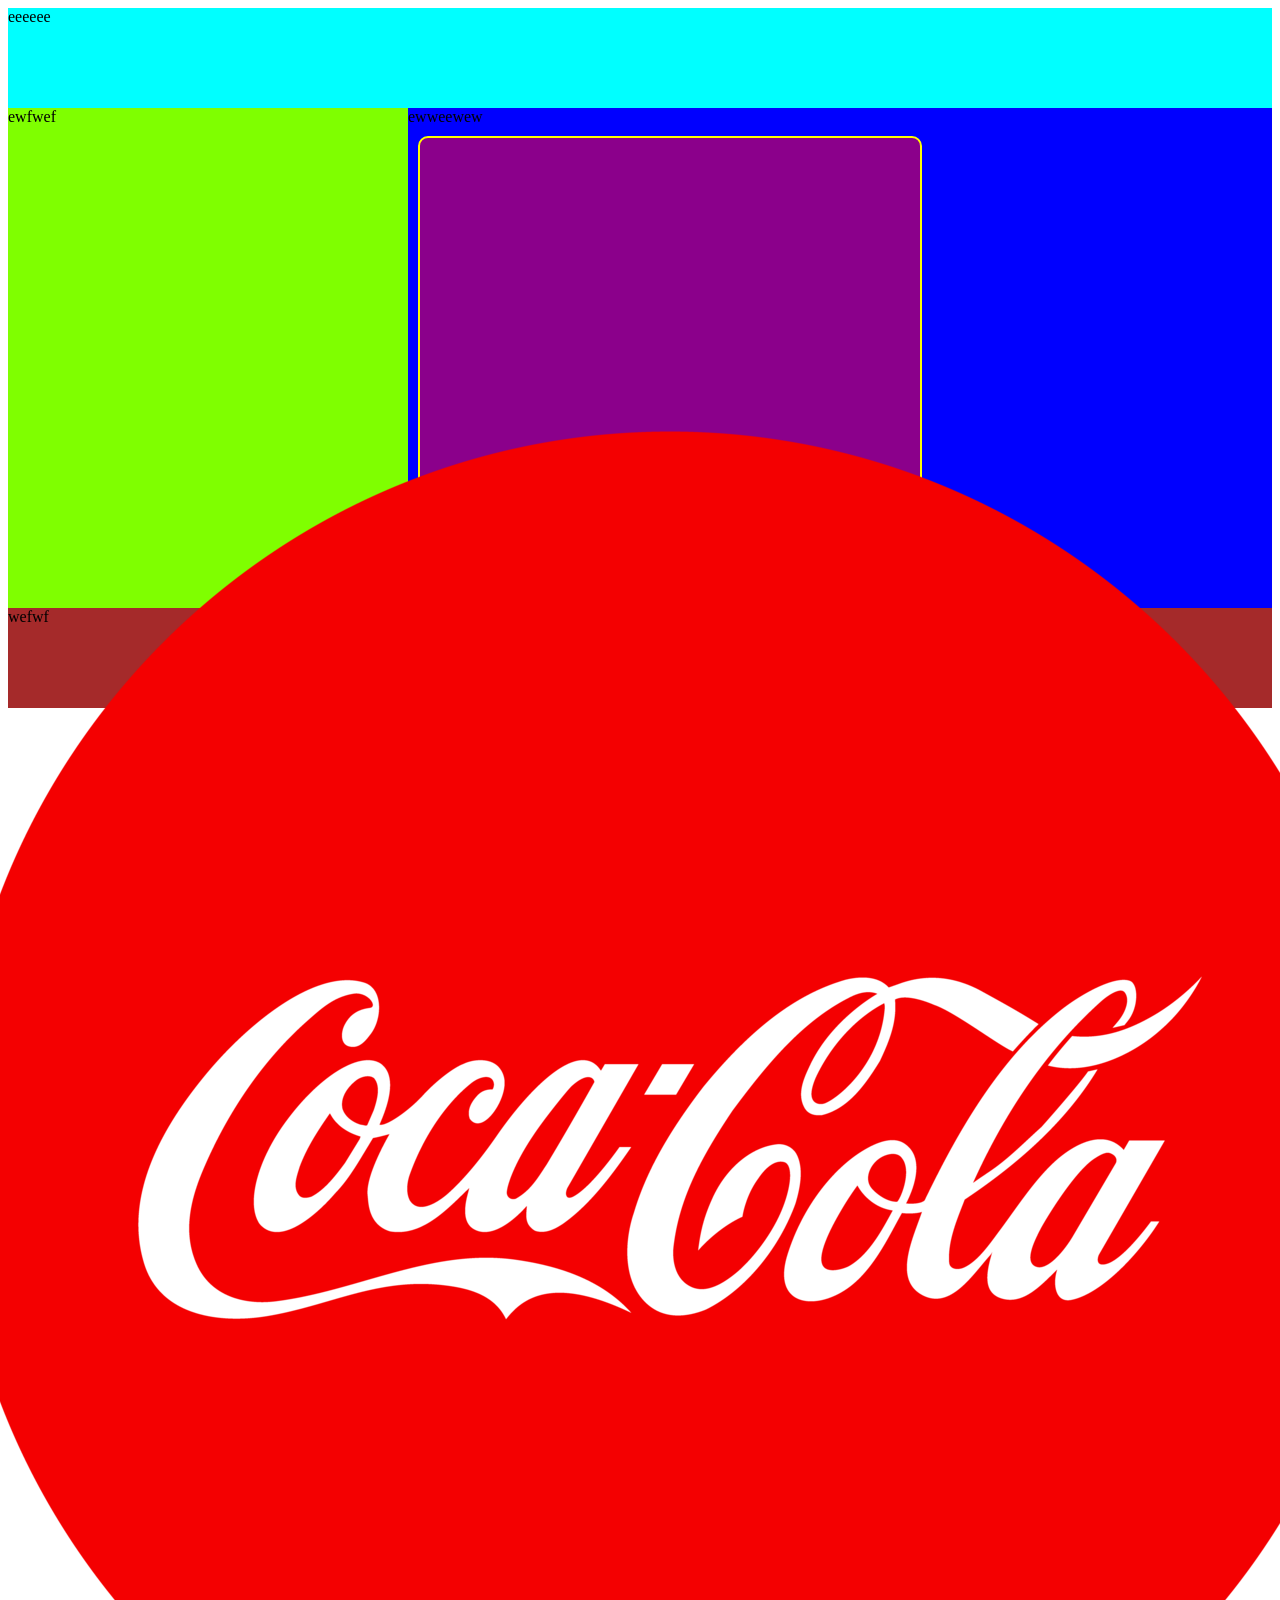
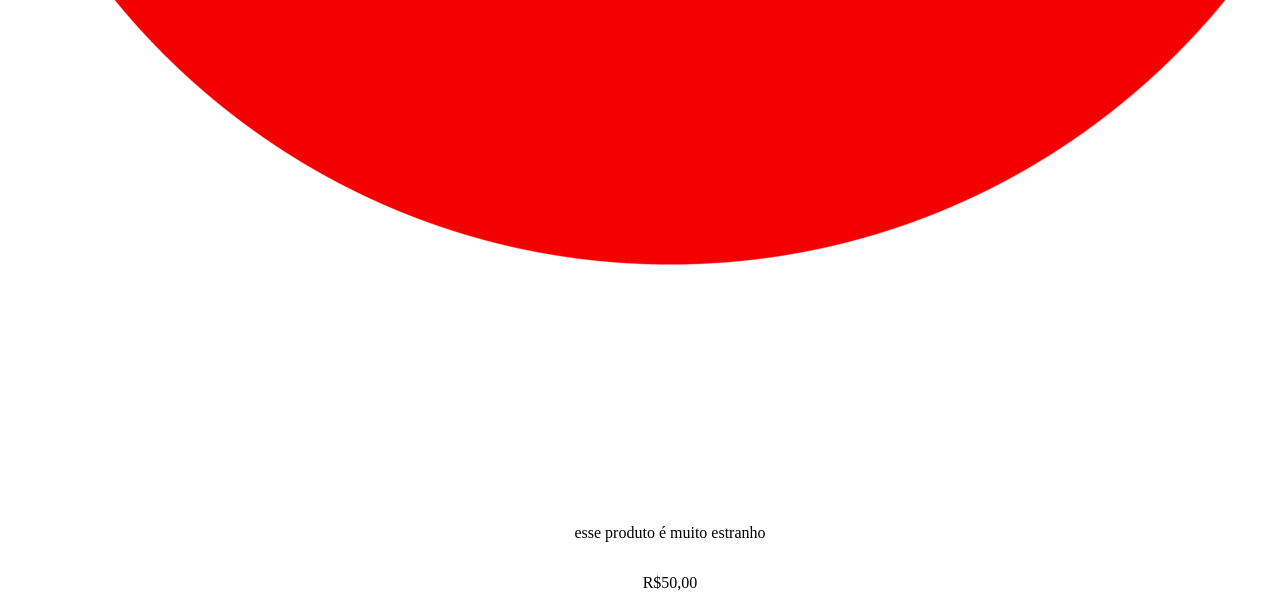
==== index.html @ 69a7363b "Add files via upload" ====
<!DOCTYPE html>
<html lang="en">
<head>
    <meta charset="UTF-8">
    <meta name="viewport" content="width=device-width, initial-scale=1.0">
    <title>Document</title>
    <link rel="stylesheet" href="style.css">
</head>
<body>

<footer>wefwf</footer>
<aside>ewfwef</aside>
<header>eeeeee</header>
<main>
    <div class="letra">
    ewweewew
    </div>
    <div class="mae">
      <div class="card">
        <img src="imagens/coca-cola-transparent-coca-cola-free-free-png.webp" class="imagem_produto" alt="">
        <p class="d_produto"> esse produto é muito estranho</p>
        <p class="p_produto">R$50,00</p>
        <p class="botao_produto"><a class="letra_botao" href="furia.html" /p>

      </div>
      


    </div>

    </main>

</body>
</html>
---- style.css ----
body{
display: grid;
grid-template-areas: 
"cabeca cabeca"
"braco corpo"
"pe pe";
grid-template-rows: 100px 500px 100px;
grid-template-columns: 400px auto;
}




header{
 background-color: aqua;
 grid-area: cabeca;



}

main{
background-color: blue;
 grid-area: corpo;




}

footer{
background-color: brown;
 grid-area: pe;



}

aside{
background-color: chartreuse;
 grid-area: braco;



}

@media only screen and (max-width: 850px){
body{
display: grid;
grid-template-areas: 
"cabeca"
"braco"
"corpo"
"pe";
grid-template-rows: 100px 50px auto 100px;
grid-template-columns: auto;
}
}



.card{
   display: flex;
   flex-direction: column;
   justify-content: space-between;
   padding: 50px;
   align-items: center;
   border: yellow 2px solid;
   background-color: darkmagenta;
   width: 400px;
   height: 650px;
   border-radius: 10px;
   text-align: center;
   margin: 10px;

}
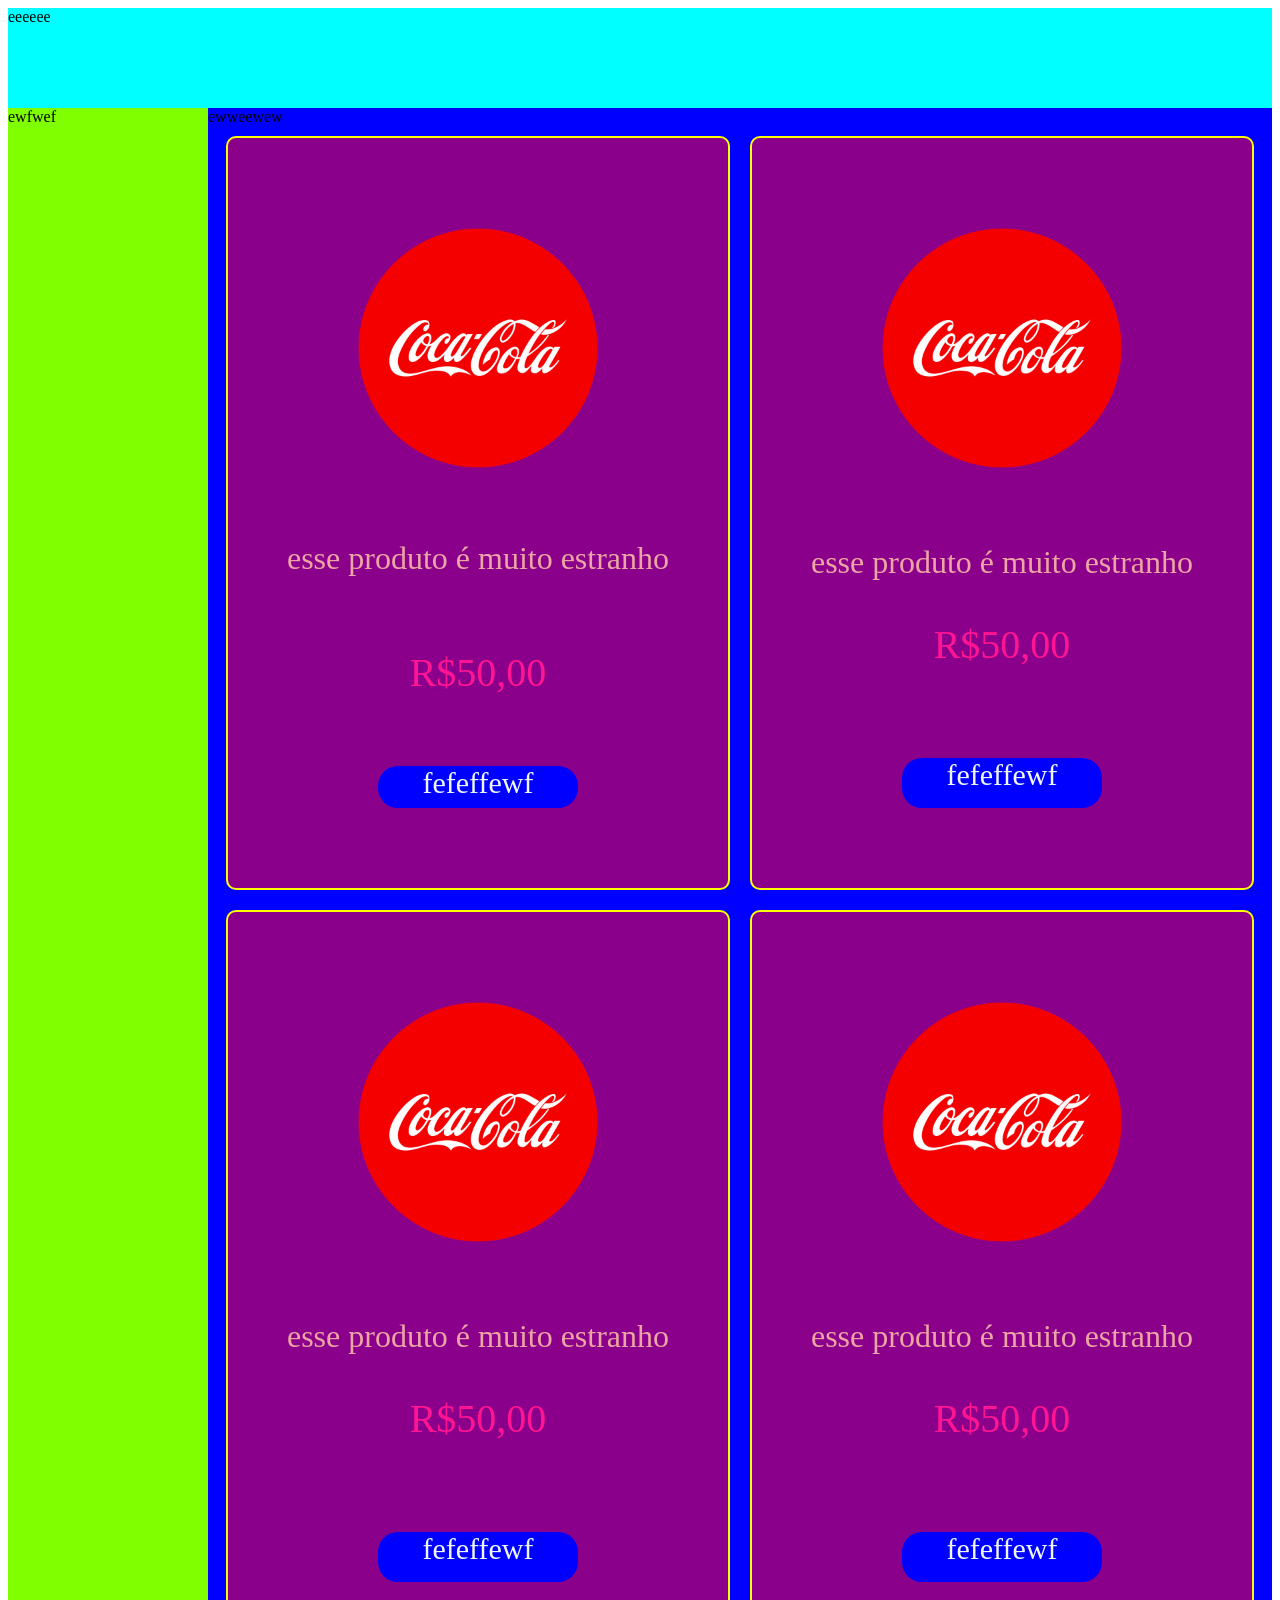
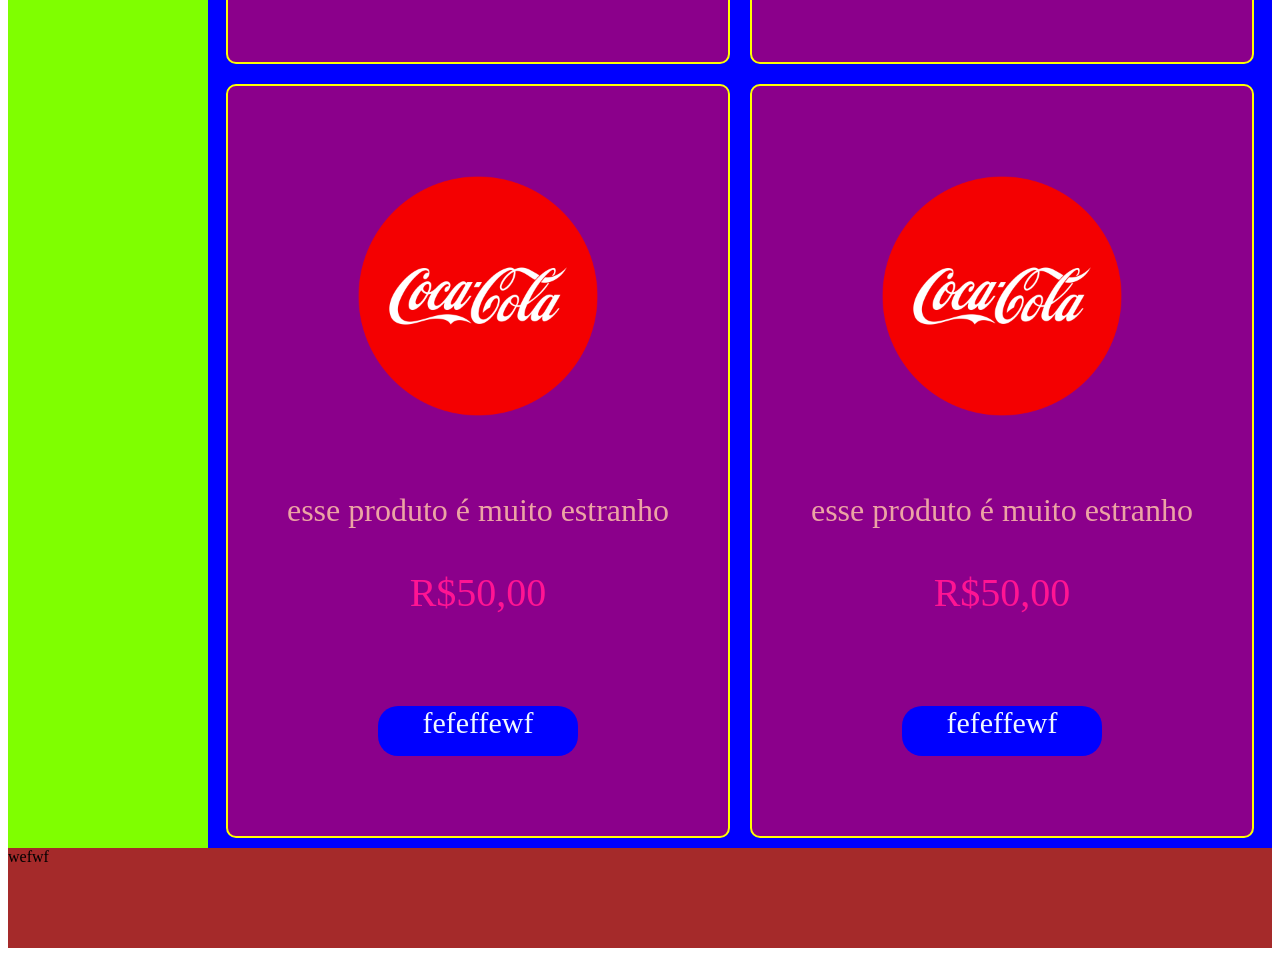
==== commit 2bf0f7a8: "Add files via upload" ====
--- a/index.html
+++ b/index.html
@@ -20,7 +20,42 @@
         <img src="imagens/coca-cola-transparent-coca-cola-free-free-png.webp" class="imagem_produto" alt="">
         <p class="d_produto"> esse produto é muito estranho</p>
         <p class="p_produto">R$50,00</p>
-        <p class="botao_produto"><a class="letra_botao" href="furia.html" /p>
+        <p class="botao_produto"><a class="letra_botao" href="furia.html" /p>fefeffewf
+
+      </div>
+      <div class="card">
+        <img src="imagens/coca-cola-transparent-coca-cola-free-free-png.webp" class="imagem_produto" alt="">
+        <p class="d_produto"> esse produto é muito estranho</p>
+        <p class="p_produto">R$50,00</p>
+        <p class="botao_produto"><a class="letra_botao" href="furia.html" /p>fefeffewf
+
+      </div>
+      <div class="card">
+        <img src="imagens/coca-cola-transparent-coca-cola-free-free-png.webp" class="imagem_produto" alt="">
+        <p class="d_produto"> esse produto é muito estranho</p>
+        <p class="p_produto">R$50,00</p>
+        <p class="botao_produto"><a class="letra_botao" href="furia.html" /p>fefeffewf
+
+      </div>
+      <div class="card">
+        <img src="imagens/coca-cola-transparent-coca-cola-free-free-png.webp" class="imagem_produto" alt="">
+        <p class="d_produto"> esse produto é muito estranho</p>
+        <p class="p_produto">R$50,00</p>
+        <p class="botao_produto"><a class="letra_botao" href="furia.html" /p>fefeffewf
+
+      </div>
+      <div class="card">
+        <img src="imagens/coca-cola-transparent-coca-cola-free-free-png.webp" class="imagem_produto" alt="">
+        <p class="d_produto"> esse produto é muito estranho</p>
+        <p class="p_produto">R$50,00</p>
+        <p class="botao_produto"><a class="letra_botao" href="furia.html" /p>fefeffewf
+
+      </div>
+      <div class="card">
+        <img src="imagens/coca-cola-transparent-coca-cola-free-free-png.webp" class="imagem_produto" alt="">
+        <p class="d_produto"> esse produto é muito estranho</p>
+        <p class="p_produto">R$50,00</p>
+        <p class="botao_produto"><a class="letra_botao" href="furia.html" /p>fefeffewf
 
       </div>
       
--- a/style.css
+++ b/style.css
@@ -6,8 +6,8 @@
 "cabeca cabeca"
 "braco corpo"
 "pe pe";
-grid-template-rows: 100px 500px 100px;
-grid-template-columns: 400px auto;
+grid-template-rows: 100px auto 100px;
+grid-template-columns: 200px auto;
 }
 
 
@@ -57,6 +57,27 @@
 grid-template-rows: 100px 50px auto 100px;
 grid-template-columns: auto;
 }
+.letra{
+   color: #54cc54;
+   background-color #e73838;
+}
+}
+
+@media only screen and (max-width: 450px){
+body{
+   display: grid;
+   grid-template-areas: 
+   "cabeca"
+   "corpo"
+   "pe";
+   grid-template-rows: 100px 500px 100px;
+   grid-template-columns: auto;
+   
+}
+aside{
+   display: none;
+}
+
 }
 
 
@@ -77,3 +98,38 @@
 
 }
 
+.imagem_produto{
+   width: 320px;
+}
+
+.d_produto{
+   color: #eca4a4;
+   font-size: xx-large;
+}
+
+.p_produto{
+color: deeppink;
+font-size: 40px;
+}
+
+.botao_produto{
+font-size: 30px;
+background-color: blue;
+width: 50%;
+text-decoration: none;
+height: 50px;
+border-radius: 20px;
+}
+
+.letra_botao{
+   display: block;
+   text-align: center;
+   text-decoration: none;
+   color: aliceblue;
+}
+
+.mae{
+   display: flex;
+   flex-wrap: wrap;
+   justify-content: center;
+}
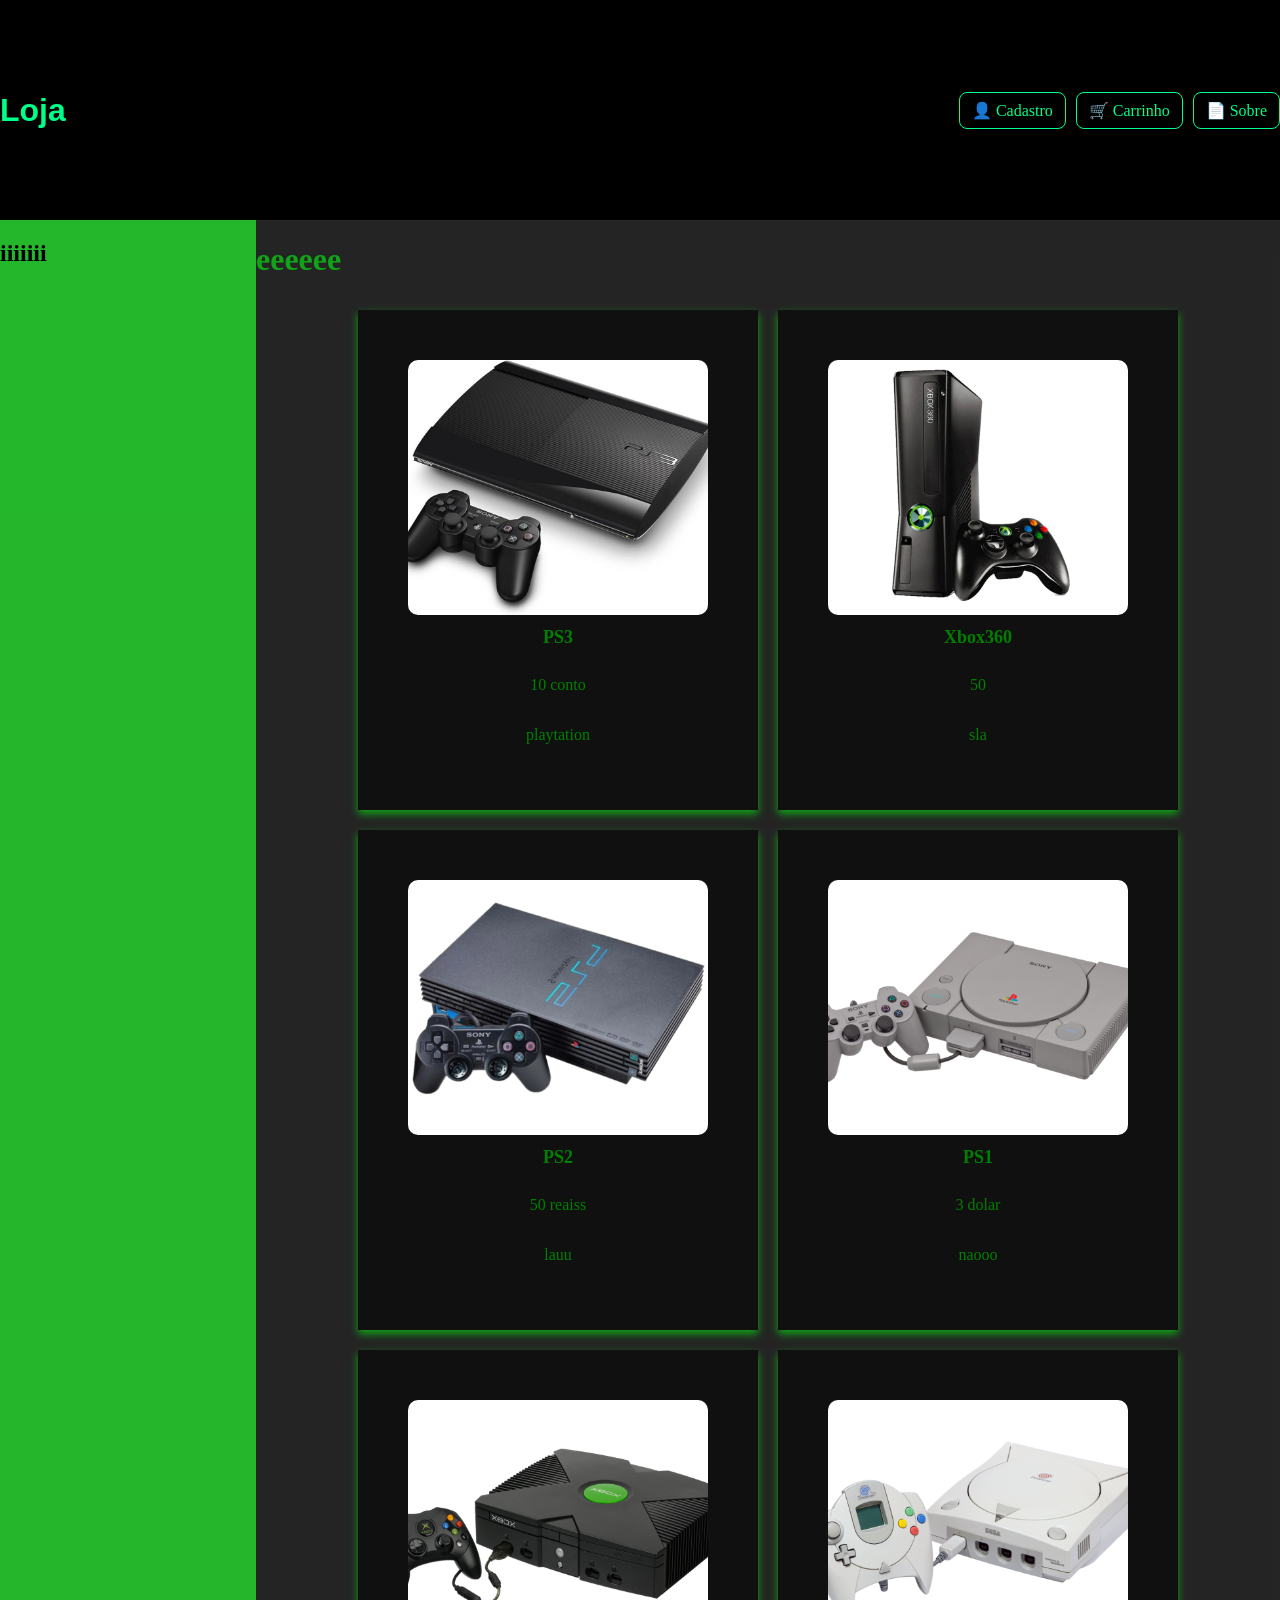
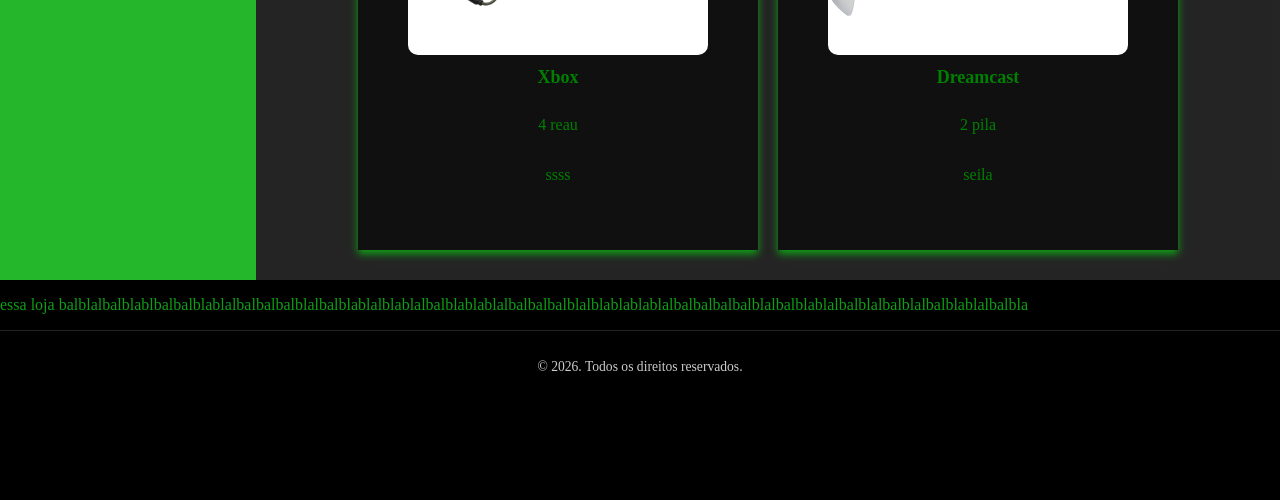
==== commit b4c8b90b: "Add files via upload" ====
--- a/index.html
+++ b/index.html
@@ -1,69 +1,95 @@
-<!DOCTYPE html>
-<html lang="en">
-<head>
-    <meta charset="UTF-8">
-    <meta name="viewport" content="width=device-width, initial-scale=1.0">
-    <title>Document</title>
-    <link rel="stylesheet" href="style.css">
-</head>
-<body>
-
-<footer>wefwf</footer>
-<aside>ewfwef</aside>
-<header>eeeeee</header>
-<main>
-    <div class="letra">
-    ewweewew
-    </div>
-    <div class="mae">
-      <div class="card">
-        <img src="imagens/coca-cola-transparent-coca-cola-free-free-png.webp" class="imagem_produto" alt="">
-        <p class="d_produto"> esse produto é muito estranho</p>
-        <p class="p_produto">R$50,00</p>
-        <p class="botao_produto"><a class="letra_botao" href="furia.html" /p>fefeffewf
-
-      </div>
-      <div class="card">
-        <img src="imagens/coca-cola-transparent-coca-cola-free-free-png.webp" class="imagem_produto" alt="">
-        <p class="d_produto"> esse produto é muito estranho</p>
-        <p class="p_produto">R$50,00</p>
-        <p class="botao_produto"><a class="letra_botao" href="furia.html" /p>fefeffewf
-
-      </div>
-      <div class="card">
-        <img src="imagens/coca-cola-transparent-coca-cola-free-free-png.webp" class="imagem_produto" alt="">
-        <p class="d_produto"> esse produto é muito estranho</p>
-        <p class="p_produto">R$50,00</p>
-        <p class="botao_produto"><a class="letra_botao" href="furia.html" /p>fefeffewf
-
-      </div>
-      <div class="card">
-        <img src="imagens/coca-cola-transparent-coca-cola-free-free-png.webp" class="imagem_produto" alt="">
-        <p class="d_produto"> esse produto é muito estranho</p>
-        <p class="p_produto">R$50,00</p>
-        <p class="botao_produto"><a class="letra_botao" href="furia.html" /p>fefeffewf
-
-      </div>
-      <div class="card">
-        <img src="imagens/coca-cola-transparent-coca-cola-free-free-png.webp" class="imagem_produto" alt="">
-        <p class="d_produto"> esse produto é muito estranho</p>
-        <p class="p_produto">R$50,00</p>
-        <p class="botao_produto"><a class="letra_botao" href="furia.html" /p>fefeffewf
-
-      </div>
-      <div class="card">
-        <img src="imagens/coca-cola-transparent-coca-cola-free-free-png.webp" class="imagem_produto" alt="">
-        <p class="d_produto"> esse produto é muito estranho</p>
-        <p class="p_produto">R$50,00</p>
-        <p class="botao_produto"><a class="letra_botao" href="furia.html" /p>fefeffewf
-
-      </div>
-      
-
-
-    </div>
-
-    </main>
-
-</body>
-</html>+<!DOCTYPE html>
+<html lang="pt-br">
+<head>
+    <meta charset="UTF-8">
+    <meta name="viewport" content="width=device-width, initial-scale=1.0">
+    <title>Document</title>
+    <link rel="stylesheet" href="style.css">
+</head>
+<body class="body">
+    <header class="cabeca">
+
+    <h1 class="logo"> Loja</h1>
+
+    <div class="acoes-header">
+        <a href="cadastro.html" class="btn-header">👤 Cadastro</a>
+        <a href="carrinho.html" class="btn-header">🛒 Carrinho</a>
+        <a href="sobre.html" class="btn-header">📄 Sobre</a>
+    </div>
+
+</header>
+
+    <main class="corpo">
+        <h1 class="produtosh1">eeeeee</h1>
+            <div class="mae">
+                    <a href="produto.html?id=ps3" class="linkp">
+                        <div class="card">
+                                <img src="imagems/ps3.jpg.jpg" alt="imagem" class="cardimg">
+                                <h1 class="cardh1">PS3</h1>
+                                <p class="produtopreco">10 conto</p>
+                                <p class="cardp">playtation</p>
+                        </div>
+                    </a>
+
+                    <a href="produto.html?id=xbox36" class="linkp">
+                        <div class="card">
+                                <img src="imagems/xbox360.png" alt="imagem" class="cardimg">
+                                <h1 class="cardh1">Xbox360</h1>
+                                <p class="produtopreco">50</p>
+                                <p class="cardp">sla</p>
+                        </div>
+                    </a>
+
+                    <a href="produto.html?id=ps2" class="linkp">
+                        <div class="card">
+                                <img src="imagems/ps2.png" alt="imagem" class="cardimg">
+                                <h1 class="cardh1">PS2</h1>
+                                <p class="produtopreco">50 reaiss</p>
+                                <p class="cardp">lauu</p>
+                        </div>
+                    </a>
+
+                    <a href="produto.html?id=ps1" class="linkp">
+                        <div class="card">
+                                <img src="imagems/ps1.png" alt="imagem" class="cardimg">
+                                <h1 class="cardh1">PS1</h1>
+                                <p class="produtopreco">3 dolar</p>
+                                <p class="cardp">naooo</p>
+                        </div>
+                    </a>
+
+                    <a href="produto.html?id=xbox" class="linkp">
+                        <div class="card">
+                                <img src="imagems/xbox.png" alt="imagem" class="cardimg">
+                                <h1 class="cardh1">Xbox</h1>
+                                <p class="produtopreco">4 reau</p>
+                                <p class="cardp">ssss</p>
+                        </div>
+                    </a>
+
+                    <a href="produto.html?id=dream" class="linkp">
+                        <div class="card">
+                                <img src="imagems/dreamcast.png" alt="imagem" class="cardimg">
+                                <h1 class="cardh1">Dreamcast</h1>
+                                <p class="produtopreco">2 pila</p>
+                                <p class="cardp">seila</p>
+                        </div>
+                    </a>
+            </div>
+    </main>
+
+    <aside class="braco">
+        <h1>iiiiiii</h1>
+    </aside>
+
+    <footer class="pe">
+    <p>essa loja balblalbalblablbalbalblablalbalbalbalblalbalblablalblablalbalblablablalbalbalbalblalblablablablalbalbalbalbalblalbalblablalbalblalbalblalbalblablalbalbla</p> 
+    <div class="footer-bottom">
+        <p>&copy; 2026. Todos os direitos reservados.</p>
+    </div>  
+    </footer>
+   
+    <script src="script.js"></script>
+</body>
+</html>
+
--- a/style.css
+++ b/style.css
@@ -1,135 +1,155 @@
-
-
-body{
-display: grid;
-grid-template-areas: 
-"cabeca cabeca"
-"braco corpo"
-"pe pe";
-grid-template-rows: 100px auto 100px;
-grid-template-columns: 200px auto;
-}
-
-
-
-
-header{
- background-color: aqua;
- grid-area: cabeca;
-
-
-
-}
-
-main{
-background-color: blue;
- grid-area: corpo;
-
-
-
-
-}
-
-footer{
-background-color: brown;
- grid-area: pe;
-
-
-
-}
-
-aside{
-background-color: chartreuse;
- grid-area: braco;
-
-
-
-}
-
-@media only screen and (max-width: 850px){
-body{
-display: grid;
-grid-template-areas: 
-"cabeca"
-"braco"
-"corpo"
-"pe";
-grid-template-rows: 100px 50px auto 100px;
-grid-template-columns: auto;
-}
-.letra{
-   color: #54cc54;
-   background-color #e73838;
-}
-}
-
-@media only screen and (max-width: 450px){
-body{
-   display: grid;
-   grid-template-areas: 
-   "cabeca"
-   "corpo"
-   "pe";
-   grid-template-rows: 100px 500px 100px;
-   grid-template-columns: auto;
-   
-}
-aside{
-   display: none;
-}
-
-}
-
-
-
-.card{
-   display: flex;
-   flex-direction: column;
-   justify-content: space-between;
-   padding: 50px;
-   align-items: center;
-   border: yellow 2px solid;
-   background-color: darkmagenta;
-   width: 400px;
-   height: 650px;
-   border-radius: 10px;
-   text-align: center;
-   margin: 10px;
-
-}
-
-.imagem_produto{
-   width: 320px;
-}
-
-.d_produto{
-   color: #eca4a4;
-   font-size: xx-large;
-}
-
-.p_produto{
-color: deeppink;
-font-size: 40px;
-}
-
-.botao_produto{
-font-size: 30px;
-background-color: blue;
-width: 50%;
-text-decoration: none;
-height: 50px;
-border-radius: 20px;
-}
-
-.letra_botao{
-   display: block;
-   text-align: center;
-   text-decoration: none;
-   color: aliceblue;
-}
-
-.mae{
-   display: flex;
-   flex-wrap: wrap;
-   justify-content: center;
-}
+.logo {
+color: #00ff88;
+font-family: Arial, Helvetica, sans-serif;
+}
+
+.acoes-header {
+    display: flex;
+    gap: 10px;
+    align-items: center;
+}
+
+.btn-header {
+    text-decoration: none;
+    color: #00ff88;
+    border: 1px solid #00ff88;
+    padding: 8px 12px;
+    border-radius: 8px;
+    transition: 0.3s;
+}
+
+.btn-header:hover {
+    background-color: #00ff88;
+    color: black;
+}
+
+.body {
+    margin: 0;
+    display: grid;
+    grid-template-areas: 
+        "cabeca cabeca"
+        "braco corpo"
+        "pe pe";
+
+    grid-template-rows: 220px auto 220px;
+    grid-template-columns: 1fr 4fr;
+}
+
+.cabeca {
+    display: flex;
+    justify-content: space-between;
+    align-items: center; 
+    grid-area: cabeca;
+    background-color: rgb(0, 0, 0);
+    color: #00ff88;
+}
+
+.corpo {
+    grid-area: corpo;
+    background-color: rgba(10, 10, 10, 0.89);
+    color: rgba(15, 175, 23, 0.911);;
+}
+
+.braco {
+    grid-area: braco;
+    background-color: rgba(15, 175, 23, 0.911);
+}
+
+.pe {
+    grid-area: pe;
+    background-color: rgb(0, 0, 0);
+    color: rgba(15, 175, 23, 0.911);
+}
+
+@media only screen and (max-width: 850px) {
+        body{
+            display: grid;
+            grid-template-areas: 
+                "cabeca"
+                "braco"
+                "corpo"
+                "pe";
+        grid-template-rows: 250px 100px auto 270px;
+        grid-template-columns: auto;
+    }
+
+}
+
+@media only screen and (max-width: 450px) {
+        body{
+            display: grid;
+            grid-template-areas: 
+                "cabeca"
+                "braco"
+                "corpo"
+                "pe";
+        grid-template-rows: 300px 0px auto 290px;
+        grid-template-columns: auto;
+        
+        
+    }
+
+    aside{
+        display: none;
+    }
+}
+
+.mae {
+    display: flex;
+    flex-wrap: wrap;
+    justify-content: center;
+    margin-bottom: 20px;
+}
+
+.card {
+    display: flex;
+    flex-direction: column;
+    justify-content: space-between;
+    padding: 50px;
+    height: 400px;
+    width: 300px;
+    margin: 10px;
+    align-items: center;
+    text-align: center;
+    background-color: rgba(15, 15, 15, 0.911);
+    border: none;
+    box-shadow: 0 4px 8px rgba(15, 175, 23, 0.911);
+    transition: transform 0.3s ease, box-shadow 0.3s ease;
+    cursor: pointer;
+    color: green;
+}
+
+.card:hover {
+    transform: translateY(-8px);
+    box-shadow: 0 12px 20px rgba(32, 55, 56, 0.911);
+}
+
+.linkp {
+    text-decoration: none;
+    color: inherit;
+    display: contents;
+}
+
+.cardimg {
+    height: 300px;
+    width: 100%;
+    object-fit: cover;
+    border-radius: 10px;
+}
+
+.cardh1 {
+    font-size: large;
+}
+
+.cardp {
+    font-size: medium;
+}
+
+.footer-bottom {
+    text-align: center;
+    padding: 15px;
+    border-top: 1px solid #222; 
+    font-size: 0.85rem;
+    color: #ccc;
+}
+
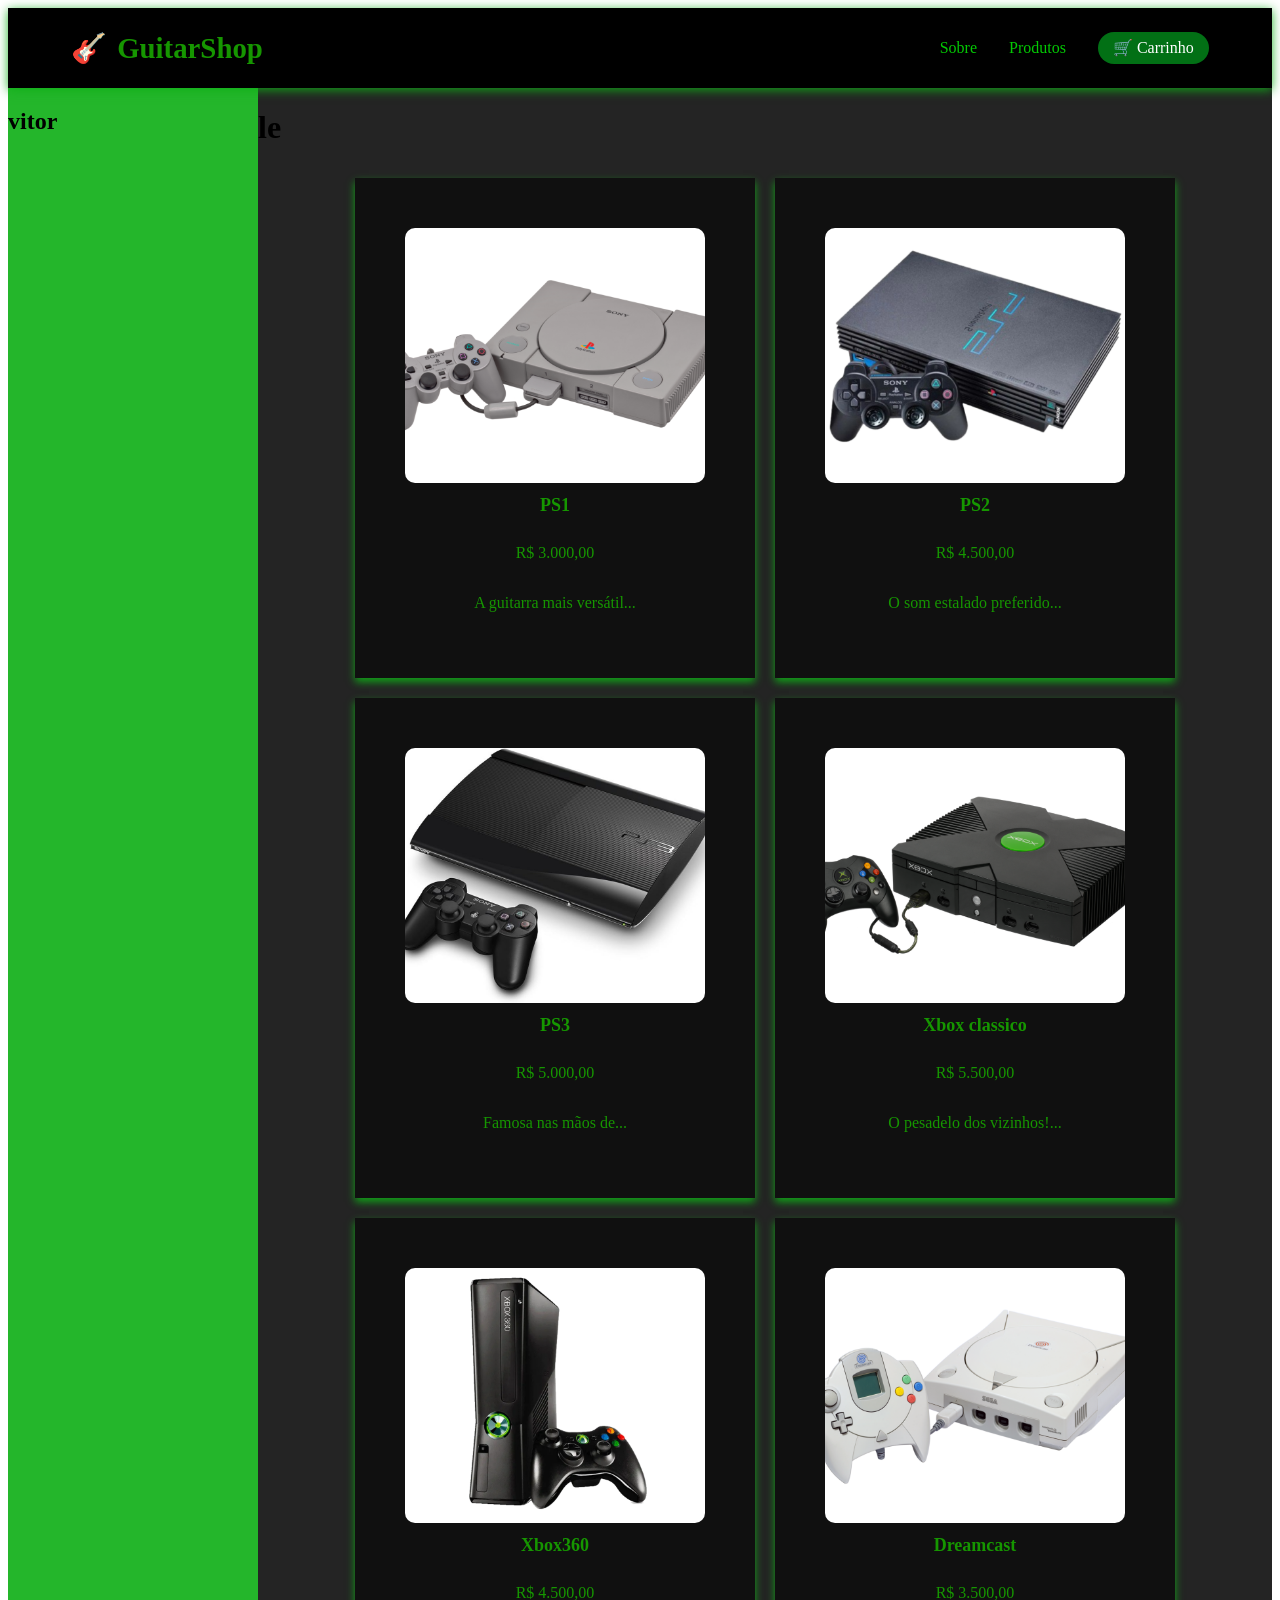
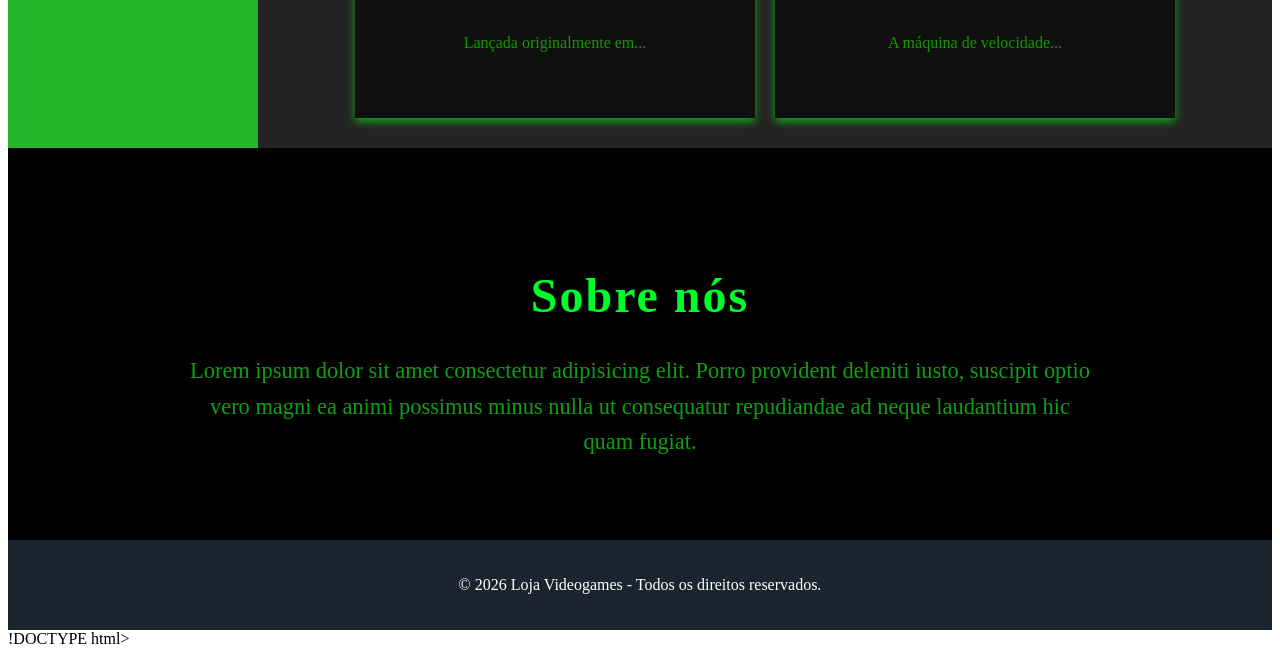
==== commit 7a4572d5: "Add files via upload" ====
--- a/index.html
+++ b/index.html
@@ -1,4 +1,4 @@
-<!DOCTYPE html>
+!DOCTYPE html>
 <html lang="pt-br">
 <head>
     <meta charset="UTF-8">
@@ -7,27 +7,63 @@
     <link rel="stylesheet" href="style.css">
 </head>
 <body class="body">
-    <header class="cabeca">
+    
+    <header class="cara">
+        <nav class="navbar">
+            <div class="logo">
+                <span class="logo-icon">🎸</span> GuitarShop
+            </div>
 
-    <h1 class="logo"> Loja</h1>
+            <div class="menu-toggle" id="mobile-menu">
+                <span class="bar"></span>
+                <span class="bar"></span>
+                <span class="bar"></span>
+            </div>
 
-    <div class="acoes-header">
-        <a href="cadastro.html" class="btn-header">👤 Cadastro</a>
-        <a href="carrinho.html" class="btn-header">🛒 Carrinho</a>
-        <a href="sobre.html" class="btn-header">📄 Sobre</a>
-    </div>
+            <ul class="nav-links">
+                <li><a href="#pe">Sobre</a></li>
+                <li><a href="#corpo">Produtos</a></li>
+                <li><a href="carrinho.html" class="cart-link">🛒 Carrinho</a></li>
+            </ul>
+        </nav>
+    </header>
 
-</header>
+    <main class="corpo" id="corpo">
+        <h1 class="produtosh1">le</h1>
+            <div class="mae">
+                    <a href="produto.html?id=ps1" class="linkp">
+                        <div class="card">
+                                <img src="imagems/ps1.png" alt="imagem" class="cardimg">
+                                <h1 class="cardh1">PS1</h1>
+                                <p class="produtopreco">R$ 3.000,00</p>
+                                <p class="cardp">A guitarra mais versátil...</p>
+                        </div>
+                    </a>
 
-    <main class="corpo">
-        <h1 class="produtosh1">eeeeee</h1>
-            <div class="mae">
+                    <a href="produto.html?id=ps2" class="linkp">
+                        <div class="card">
+                                <img src="imagems/ps2.png" alt="imagem" class="cardimg">
+                                <h1 class="cardh1">PS2</h1>
+                                <p class="produtopreco">R$ 4.500,00</p>
+                                <p class="cardp">O som estalado preferido...</p>
+                        </div>
+                    </a>
+
                     <a href="produto.html?id=ps3" class="linkp">
                         <div class="card">
                                 <img src="imagems/ps3.jpg.jpg" alt="imagem" class="cardimg">
                                 <h1 class="cardh1">PS3</h1>
-                                <p class="produtopreco">10 conto</p>
-                                <p class="cardp">playtation</p>
+                                <p class="produtopreco">R$ 5.000,00</p>
+                                <p class="cardp">Famosa nas mãos de...</p>
+                        </div>
+                    </a>
+
+                    <a href="produto.html?id=xbox" class="linkp">
+                        <div class="card">
+                                <img src="imagems/xbox.png" alt="imagem" class="cardimg">
+                                <h1 class="cardh1">Xbox classico</h1>
+                                <p class="produtopreco">R$ 5.500,00</p>
+                                <p class="cardp">O pesadelo dos vizinhos!...</p>
                         </div>
                     </a>
 
@@ -35,60 +71,37 @@
                         <div class="card">
                                 <img src="imagems/xbox360.png" alt="imagem" class="cardimg">
                                 <h1 class="cardh1">Xbox360</h1>
-                                <p class="produtopreco">50</p>
-                                <p class="cardp">sla</p>
+                                <p class="produtopreco">R$ 4.500,00</p>
+                                <p class="cardp">Lançada originalmente em...</p>
                         </div>
                     </a>
 
-                    <a href="produto.html?id=ps2" class="linkp">
-                        <div class="card">
-                                <img src="imagems/ps2.png" alt="imagem" class="cardimg">
-                                <h1 class="cardh1">PS2</h1>
-                                <p class="produtopreco">50 reaiss</p>
-                                <p class="cardp">lauu</p>
-                        </div>
-                    </a>
-
-                    <a href="produto.html?id=ps1" class="linkp">
-                        <div class="card">
-                                <img src="imagems/ps1.png" alt="imagem" class="cardimg">
-                                <h1 class="cardh1">PS1</h1>
-                                <p class="produtopreco">3 dolar</p>
-                                <p class="cardp">naooo</p>
-                        </div>
-                    </a>
-
-                    <a href="produto.html?id=xbox" class="linkp">
-                        <div class="card">
-                                <img src="imagems/xbox.png" alt="imagem" class="cardimg">
-                                <h1 class="cardh1">Xbox</h1>
-                                <p class="produtopreco">4 reau</p>
-                                <p class="cardp">ssss</p>
-                        </div>
-                    </a>
-
-                    <a href="produto.html?id=dream" class="linkp">
+                    <a href="produto.html?id=dreamcast" class="linkp">
                         <div class="card">
                                 <img src="imagems/dreamcast.png" alt="imagem" class="cardimg">
                                 <h1 class="cardh1">Dreamcast</h1>
-                                <p class="produtopreco">2 pila</p>
-                                <p class="cardp">seila</p>
+                                <p class="produtopreco">R$ 3.500,00</p>
+                                <p class="cardp">A máquina de velocidade...</p>
                         </div>
                     </a>
             </div>
     </main>
 
-    <aside class="braco">
-        <h1>iiiiiii</h1>
+    <aside class="lado">
+        <h1>vitor</h1>
     </aside>
 
-    <footer class="pe">
-    <p>essa loja balblalbalblablbalbalblablalbalbalbalblalbalblablalblablalbalblablablalbalbalbalblalblablablablalbalbalbalbalblalbalblablalbalblalbalblalbalblablalbalbla</p> 
-    <div class="footer-bottom">
-        <p>&copy; 2026. Todos os direitos reservados.</p>
-    </div>  
+    <section class="pe" id="pe">
+        <h1 class="nene">Sobre nós</h1>
+        <p class="nenep">
+                Lorem ipsum dolor sit amet consectetur adipisicing elit. Porro provident deleniti iusto,
+                suscipit optio vero magni ea animi possimus minus nulla ut consequatur repudiandae ad neque laudantium hic quam fugiat.
+    </section>
+
+    <footer style="background: #1a252f; color: white; text-align: center; padding: 20px;">
+        <p>&copy; 2026 Loja Videogames - Todos os direitos reservados.</p>
     </footer>
-   
+
     <script src="script.js"></script>
 </body>
 </html>
--- a/style.css
+++ b/style.css
@@ -1,96 +1,86 @@
-.logo {
-color: #00ff88;
-font-family: Arial, Helvetica, sans-serif;
-}
-
-.acoes-header {
-    display: flex;
-    gap: 10px;
-    align-items: center;
-}
-
-.btn-header {
-    text-decoration: none;
-    color: #00ff88;
-    border: 1px solid #00ff88;
-    padding: 8px 12px;
-    border-radius: 8px;
-    transition: 0.3s;
-}
-
-.btn-header:hover {
-    background-color: #00ff88;
-    color: black;
-}
-
 .body {
-    margin: 0;
     display: grid;
     grid-template-areas: 
-        "cabeca cabeca"
-        "braco corpo"
-        "pe pe";
-
-    grid-template-rows: 220px auto 220px;
-    grid-template-columns: 1fr 4fr;
-}
-
-.cabeca {
-    display: flex;
-    justify-content: space-between;
-    align-items: center; 
-    grid-area: cabeca;
-    background-color: rgb(0, 0, 0);
-    color: #00ff88;
+        "cara cara"
+        "lado corpo"
+        "pe pe"
+        "foot foot";
+    grid-template-rows: 80px 1fr auto auto; 
+    grid-template-columns: 250px 1fr;
+    min-height: 100vh;
+}
+
+a, button {
+    transition: all 0.3s ease-in-out;
+}
+
+footer {
+    grid-area: foot;
+}
+
+.cara {
+    grid-area: cara;
+    background-color: #000000;
+    display: flex;
+    align-items: center;
+    padding: 0 5%;
+    box-shadow: 0 2px 10px rgba(15, 175, 23, 0.911);
+    position: sticky;
+    top: 0;
+    z-index: 1000;
 }
 
 .corpo {
     grid-area: corpo;
     background-color: rgba(10, 10, 10, 0.89);
-    color: rgba(15, 175, 23, 0.911);;
-}
-
-.braco {
-    grid-area: braco;
+}
+
+.lado {
+    grid-area: lado;
     background-color: rgba(15, 175, 23, 0.911);
 }
 
 .pe {
     grid-area: pe;
-    background-color: rgb(0, 0, 0);
+    background-color: #000000;
     color: rgba(15, 175, 23, 0.911);
+    padding: 80px 10%;
+    text-align: center;
 }
 
 @media only screen and (max-width: 850px) {
-        body{
-            display: grid;
-            grid-template-areas: 
-                "cabeca"
-                "braco"
-                "corpo"
-                "pe";
-        grid-template-rows: 250px 100px auto 270px;
-        grid-template-columns: auto;
-    }
-
+    .body {
+        grid-template-areas: 
+            "cara"
+            "lado"
+            "corpo"
+            "pe"
+            "foot"; 
+        grid-template-rows: 70px auto auto auto auto; 
+        grid-template-columns: 100%;
+    }
 }
 
 @media only screen and (max-width: 450px) {
-        body{
-            display: grid;
-            grid-template-areas: 
-                "cabeca"
-                "braco"
-                "corpo"
-                "pe";
-        grid-template-rows: 300px 0px auto 290px;
-        grid-template-columns: auto;
-        
-        
-    }
-
-    aside{
+    .body {
+        grid-template-areas: 
+            "cara"
+            "corpo"
+            "pe"
+            "foot"; 
+        grid-template-rows: 70px auto auto auto;
+        grid-template-columns: 100%;
+    }
+
+    aside.lado {
         display: none;
+    }
+
+    .nene {
+        font-size: 2rem;
+    }
+    .nenep {
+        font-size: 1.1rem;
     }
 }
 
@@ -116,7 +106,7 @@
     box-shadow: 0 4px 8px rgba(15, 175, 23, 0.911);
     transition: transform 0.3s ease, box-shadow 0.3s ease;
     cursor: pointer;
-    color: green;
+    color:  #169600;;
 }
 
 .card:hover {
@@ -145,11 +135,127 @@
     font-size: medium;
 }
 
-.footer-bottom {
-    text-align: center;
-    padding: 15px;
-    border-top: 1px solid #222; 
-    font-size: 0.85rem;
-    color: #ccc;
-}
-
+.nene {
+    font-size: 3rem; 
+    letter-spacing: 2px;
+    margin-bottom: 30px;
+    color: rgb(0, 252, 42);
+}
+
+.nenep {
+    font-size: 1.4rem; 
+    line-height: 1.6;
+    max-width: 900px;
+    margin: 0 auto;
+    font-weight: 400;
+}
+
+html {
+    scroll-behavior: smooth;
+    scroll-padding-top: 100px; 
+}
+
+.navbar {
+    display: flex;
+    justify-content: space-between;
+    align-items: center; 
+    width: 100%;
+    height: 100%;
+}
+
+.logo {
+    font-size: 1.8rem;
+    font-weight: bold;
+    color: #169600;
+    display: flex;
+    align-items: center;
+    gap: 10px;
+}
+
+.logo:hover .logo-icon {
+    display: inline-block;
+    transform: rotate(20deg); 
+    transition: 0.3s;
+}
+
+.nav-links {
+    display: flex;
+    list-style: none;
+    gap: 2rem;
+    margin: 0;
+    padding: 0;
+    align-items: center; 
+}
+
+.nav-links a:hover {
+    color:  #169600;
+    padding-bottom: 5px;
+    border-bottom: 2px solid rgb(49, 221, 10);
+}
+
+.nav-links li {
+    display: flex;
+    align-items: center; 
+}
+
+.nav-links a {
+    text-decoration: none;
+    color: #03c903;
+    font-weight: 500;
+    transition: all 0.3s;
+    line-height: 1; 
+    display: block;
+}
+
+.cart-link {
+    background: rgb(2, 112, 21);
+    color: white !important;
+    padding: 8px 15px;
+    border-radius: 20px;
+}
+
+/* Menu Mobile */
+.menu-toggle {
+    display: none;
+    flex-direction: column;
+    cursor: pointer;
+    gap: 5px;
+}
+
+.bar {
+    width: 25px;
+    height: 3px;
+    background-color: #26e722;
+    transition: 0.3s;
+}
+
+/* Responsividade */
+@media (max-width: 850px) {
+    .menu-toggle {
+        display: flex;
+    }
+
+    .nav-links {
+        position: absolute;
+        right: 0;
+        top: 100%;
+        background-color: #0adb0d;
+        width: 100%;
+        flex-direction: column;
+        align-items: center;
+        gap: 0;
+        max-height: 0;
+        overflow: hidden;
+        transition: max-height 0.3s ease-in-out;
+    }
+
+    .nav-links.active {
+        max-height: 300px;
+        padding: 20px 0;
+        border-bottom: 2px solid  #169600;
+    }
+
+    .nav-links li {
+        padding: 15px 0;
+    }
+}
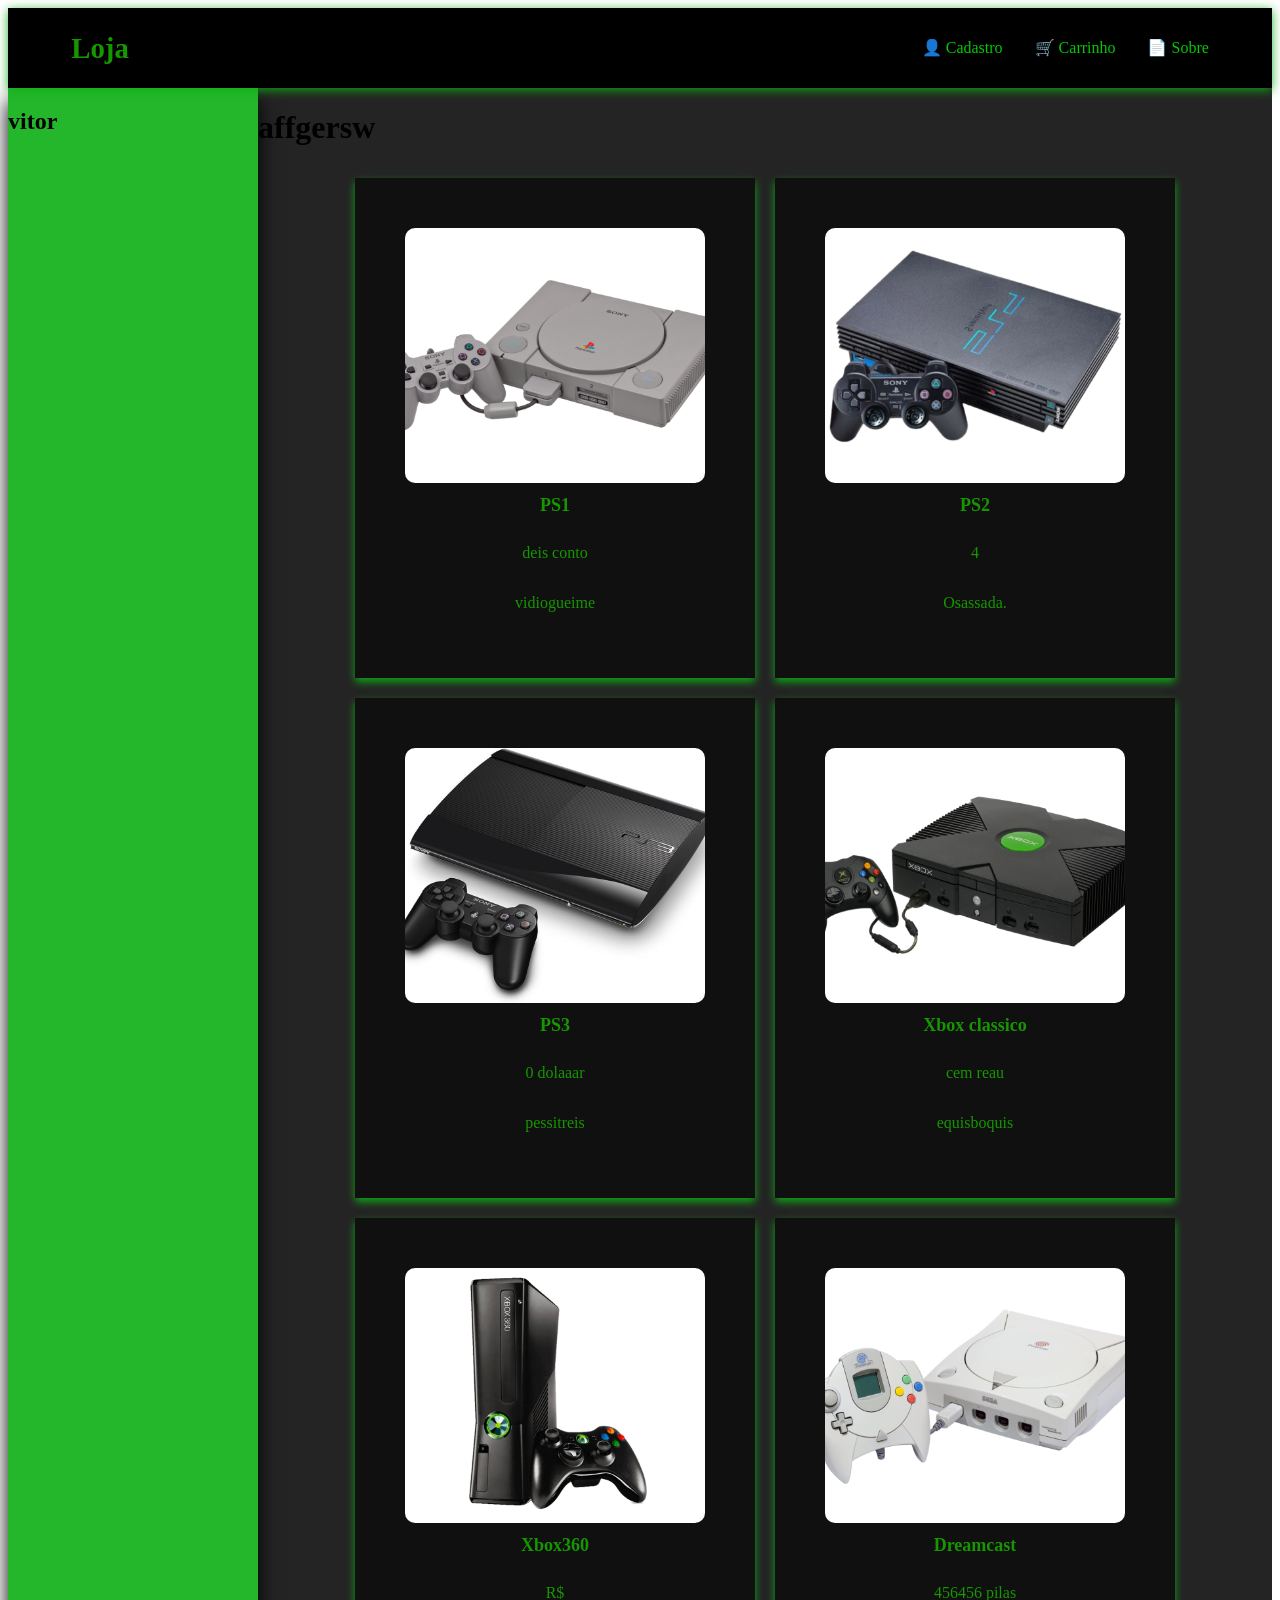
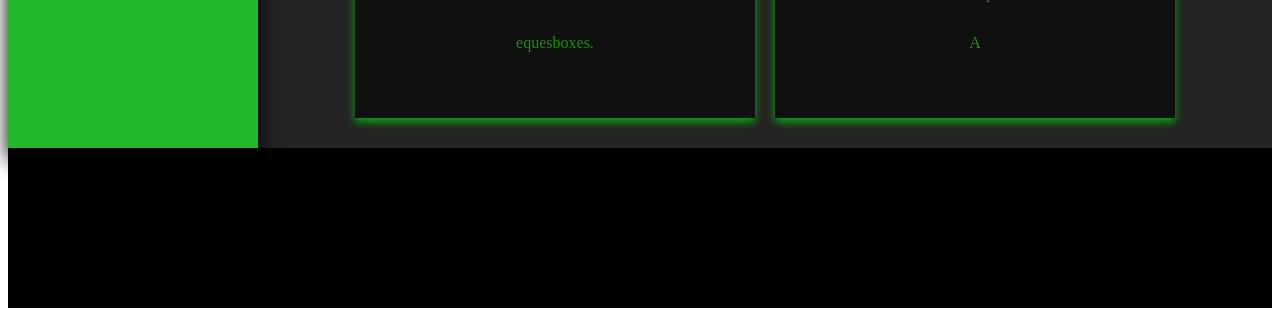
==== commit 571abde3: "Add files via upload" ====
--- a/index.html
+++ b/index.html
@@ -1,4 +1,4 @@
-!DOCTYPE html>
+<!DOCTYPE html>
 <html lang="pt-br">
 <head>
     <meta charset="UTF-8">
@@ -8,35 +8,36 @@
 </head>
 <body class="body">
     
-    <header class="cara">
+    <header class="cabeca">
         <nav class="navbar">
             <div class="logo">
-                <span class="logo-icon">🎸</span> GuitarShop
+               Loja
             </div>
 
             <div class="menu-toggle" id="mobile-menu">
-                <span class="bar"></span>
-                <span class="bar"></span>
-                <span class="bar"></span>
+                <span class="barra"></span>
+                <span class="barra"></span>
+                <span class="barra"></span>
             </div>
 
             <ul class="nav-links">
-                <li><a href="#pe">Sobre</a></li>
-                <li><a href="#corpo">Produtos</a></li>
-                <li><a href="carrinho.html" class="cart-link">🛒 Carrinho</a></li>
+        <a href="cadastro.html" class="btn-header">👤 Cadastro</a>
+        <a href="carrinho.html" class="btn-header">🛒 Carrinho</a>
+        <a href="sobre.html" class="btn-header">📄 Sobre</a>
             </ul>
         </nav>
+        
     </header>
 
-    <main class="corpo" id="corpo">
-        <h1 class="produtosh1">le</h1>
+    <main class="tronco" id="tronco">
+        <h1 class="produtosh1">affgersw</h1>
             <div class="mae">
                     <a href="produto.html?id=ps1" class="linkp">
                         <div class="card">
                                 <img src="imagems/ps1.png" alt="imagem" class="cardimg">
                                 <h1 class="cardh1">PS1</h1>
-                                <p class="produtopreco">R$ 3.000,00</p>
-                                <p class="cardp">A guitarra mais versátil...</p>
+                                <p class="produtopreco">deis conto</p>
+                                <p class="cardp">vidiogueime</p>
                         </div>
                     </a>
 
@@ -44,8 +45,8 @@
                         <div class="card">
                                 <img src="imagems/ps2.png" alt="imagem" class="cardimg">
                                 <h1 class="cardh1">PS2</h1>
-                                <p class="produtopreco">R$ 4.500,00</p>
-                                <p class="cardp">O som estalado preferido...</p>
+                                <p class="produtopreco">4</p>
+                                <p class="cardp">Osassada.</p>
                         </div>
                     </a>
 
@@ -53,8 +54,8 @@
                         <div class="card">
                                 <img src="imagems/ps3.jpg.jpg" alt="imagem" class="cardimg">
                                 <h1 class="cardh1">PS3</h1>
-                                <p class="produtopreco">R$ 5.000,00</p>
-                                <p class="cardp">Famosa nas mãos de...</p>
+                                <p class="produtopreco">0 dolaaar</p>
+                                <p class="cardp">pessitreis</p>
                         </div>
                     </a>
 
@@ -62,8 +63,8 @@
                         <div class="card">
                                 <img src="imagems/xbox.png" alt="imagem" class="cardimg">
                                 <h1 class="cardh1">Xbox classico</h1>
-                                <p class="produtopreco">R$ 5.500,00</p>
-                                <p class="cardp">O pesadelo dos vizinhos!...</p>
+                                <p class="produtopreco">cem reau</p>
+                                <p class="cardp">equisboquis</p>
                         </div>
                     </a>
 
@@ -71,8 +72,8 @@
                         <div class="card">
                                 <img src="imagems/xbox360.png" alt="imagem" class="cardimg">
                                 <h1 class="cardh1">Xbox360</h1>
-                                <p class="produtopreco">R$ 4.500,00</p>
-                                <p class="cardp">Lançada originalmente em...</p>
+                                <p class="produtopreco">R$</p>
+                                <p class="cardp">equesboxes.</p>
                         </div>
                     </a>
 
@@ -80,27 +81,20 @@
                         <div class="card">
                                 <img src="imagems/dreamcast.png" alt="imagem" class="cardimg">
                                 <h1 class="cardh1">Dreamcast</h1>
-                                <p class="produtopreco">R$ 3.500,00</p>
-                                <p class="cardp">A máquina de velocidade...</p>
+                                <p class="produtopreco">456456 pilas</p>
+                                <p class="cardp">A</p>
                         </div>
                     </a>
             </div>
     </main>
 
-    <aside class="lado">
+    <aside class="braco">
         <h1>vitor</h1>
     </aside>
 
     <section class="pe" id="pe">
-        <h1 class="nene">Sobre nós</h1>
-        <p class="nenep">
-                Lorem ipsum dolor sit amet consectetur adipisicing elit. Porro provident deleniti iusto,
-                suscipit optio vero magni ea animi possimus minus nulla ut consequatur repudiandae ad neque laudantium hic quam fugiat.
+       
     </section>
-
-    <footer style="background: #1a252f; color: white; text-align: center; padding: 20px;">
-        <p>&copy; 2026 Loja Videogames - Todos os direitos reservados.</p>
-    </footer>
 
     <script src="script.js"></script>
 </body>
--- a/style.css
+++ b/style.css
@@ -1,10 +1,9 @@
 .body {
     display: grid;
     grid-template-areas: 
-        "cara cara"
-        "lado corpo"
-        "pe pe"
-        "foot foot";
+        "cabeca cabeca"
+        "braco tronco"
+        "pe pe";
     grid-template-rows: 80px 1fr auto auto; 
     grid-template-columns: 250px 1fr;
     min-height: 100vh;
@@ -14,12 +13,8 @@
     transition: all 0.3s ease-in-out;
 }
 
-footer {
-    grid-area: foot;
-}
-
-.cara {
-    grid-area: cara;
+.cabeca {
+    grid-area: cabeca;
     background-color: #000000;
     display: flex;
     align-items: center;
@@ -30,14 +25,15 @@
     z-index: 1000;
 }
 
-.corpo {
-    grid-area: corpo;
+.tronco {
+    grid-area: tronco;
     background-color: rgba(10, 10, 10, 0.89);
 }
 
-.lado {
-    grid-area: lado;
+.braco {
+    grid-area: braco;
     background-color: rgba(15, 175, 23, 0.911);
+     box-shadow: 0 12px 20px rgb(0, 0, 0);
 }
 
 .pe {
@@ -51,11 +47,10 @@
 @media only screen and (max-width: 850px) {
     .body {
         grid-template-areas: 
-            "cara"
-            "lado"
-            "corpo"
-            "pe"
-            "foot"; 
+            "cabeca"
+            "braco"
+            "tronco"
+            "pe"; 
         grid-template-rows: 70px auto auto auto auto; 
         grid-template-columns: 100%;
     }
@@ -64,24 +59,21 @@
 @media only screen and (max-width: 450px) {
     .body {
         grid-template-areas: 
-            "cara"
-            "corpo"
-            "pe"
-            "foot"; 
+            "cabeca"
+            "tronco"
+            "pe"; 
         grid-template-rows: 70px auto auto auto;
         grid-template-columns: 100%;
     }
 
-    aside.lado {
+    aside.braco {
         display: none;
     }
 
-    .nene {
+    .sla {
         font-size: 2rem;
     }
-    .nenep {
-        font-size: 1.1rem;
-    }
+
 }
 
 .mae {
@@ -135,20 +127,13 @@
     font-size: medium;
 }
 
-.nene {
+.sla {
     font-size: 3rem; 
     letter-spacing: 2px;
     margin-bottom: 30px;
     color: rgb(0, 252, 42);
 }
 
-.nenep {
-    font-size: 1.4rem; 
-    line-height: 1.6;
-    max-width: 900px;
-    margin: 0 auto;
-    font-weight: 400;
-}
 
 html {
     scroll-behavior: smooth;
@@ -214,7 +199,7 @@
     border-radius: 20px;
 }
 
-/* Menu Mobile */
+
 .menu-toggle {
     display: none;
     flex-direction: column;
@@ -229,7 +214,6 @@
     transition: 0.3s;
 }
 
-/* Responsividade */
 @media (max-width: 850px) {
     .menu-toggle {
         display: flex;
@@ -258,4 +242,4 @@
     .nav-links li {
         padding: 15px 0;
     }
-}+}
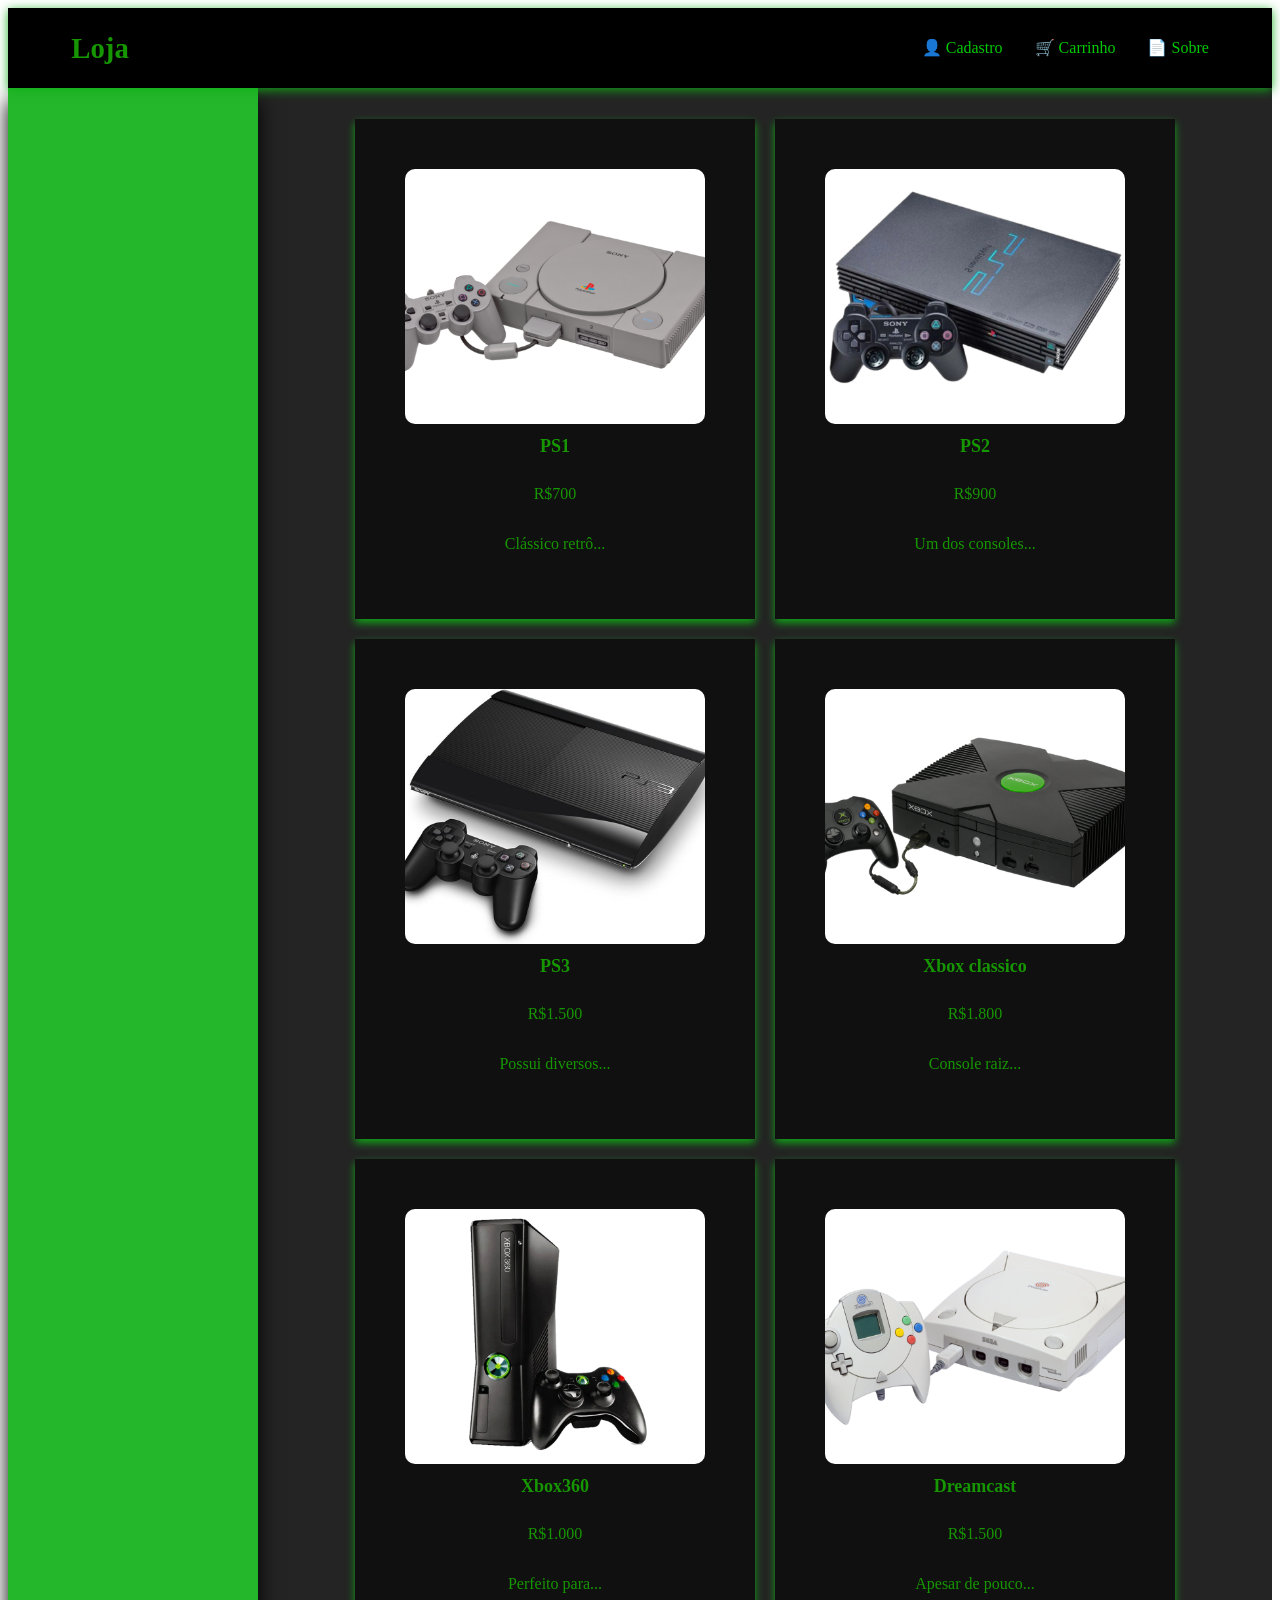
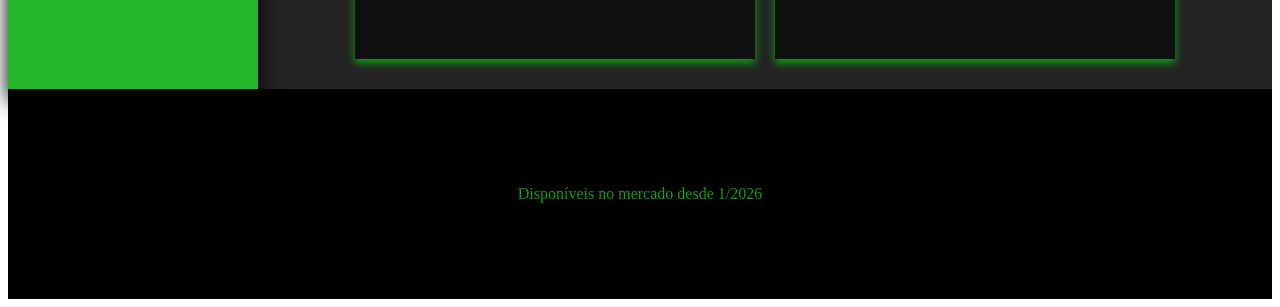
==== commit 25b4bbf0: "Add files via upload" ====
--- a/index.html
+++ b/index.html
@@ -30,14 +30,14 @@
     </header>
 
     <main class="tronco" id="tronco">
-        <h1 class="produtosh1">affgersw</h1>
+        <h1 class="produtosh1"></h1>
             <div class="mae">
                     <a href="produto.html?id=ps1" class="linkp">
                         <div class="card">
                                 <img src="imagems/ps1.png" alt="imagem" class="cardimg">
                                 <h1 class="cardh1">PS1</h1>
-                                <p class="produtopreco">deis conto</p>
-                                <p class="cardp">vidiogueime</p>
+                                <p class="produtopreco">R$700</p>
+                                <p class="cardp">Clássico retrô...</p>
                         </div>
                     </a>
 
@@ -45,8 +45,8 @@
                         <div class="card">
                                 <img src="imagems/ps2.png" alt="imagem" class="cardimg">
                                 <h1 class="cardh1">PS2</h1>
-                                <p class="produtopreco">4</p>
-                                <p class="cardp">Osassada.</p>
+                                <p class="produtopreco">R$900</p>
+                                <p class="cardp">Um dos consoles...</p>
                         </div>
                     </a>
 
@@ -54,8 +54,8 @@
                         <div class="card">
                                 <img src="imagems/ps3.jpg.jpg" alt="imagem" class="cardimg">
                                 <h1 class="cardh1">PS3</h1>
-                                <p class="produtopreco">0 dolaaar</p>
-                                <p class="cardp">pessitreis</p>
+                                <p class="produtopreco">R$1.500</p>
+                                <p class="cardp">Possui diversos...</p>
                         </div>
                     </a>
 
@@ -63,8 +63,8 @@
                         <div class="card">
                                 <img src="imagems/xbox.png" alt="imagem" class="cardimg">
                                 <h1 class="cardh1">Xbox classico</h1>
-                                <p class="produtopreco">cem reau</p>
-                                <p class="cardp">equisboquis</p>
+                                <p class="produtopreco">R$1.800</p>
+                                <p class="cardp">Console raiz...</p>
                         </div>
                     </a>
 
@@ -72,8 +72,8 @@
                         <div class="card">
                                 <img src="imagems/xbox360.png" alt="imagem" class="cardimg">
                                 <h1 class="cardh1">Xbox360</h1>
-                                <p class="produtopreco">R$</p>
-                                <p class="cardp">equesboxes.</p>
+                                <p class="produtopreco">R$1.000</p>
+                                <p class="cardp">Perfeito para...</p>
                         </div>
                     </a>
 
@@ -81,19 +81,19 @@
                         <div class="card">
                                 <img src="imagems/dreamcast.png" alt="imagem" class="cardimg">
                                 <h1 class="cardh1">Dreamcast</h1>
-                                <p class="produtopreco">456456 pilas</p>
-                                <p class="cardp">A</p>
+                                <p class="produtopreco">R$1.500</p>
+                                <p class="cardp">Apesar de pouco...</p>
                         </div>
                     </a>
             </div>
     </main>
 
     <aside class="braco">
-        <h1>vitor</h1>
+        <h1></h1>
     </aside>
 
     <section class="pe" id="pe">
-       
+       <p>Disponíveis no mercado desde 1/2026</p>
     </section>
 
     <script src="script.js"></script>
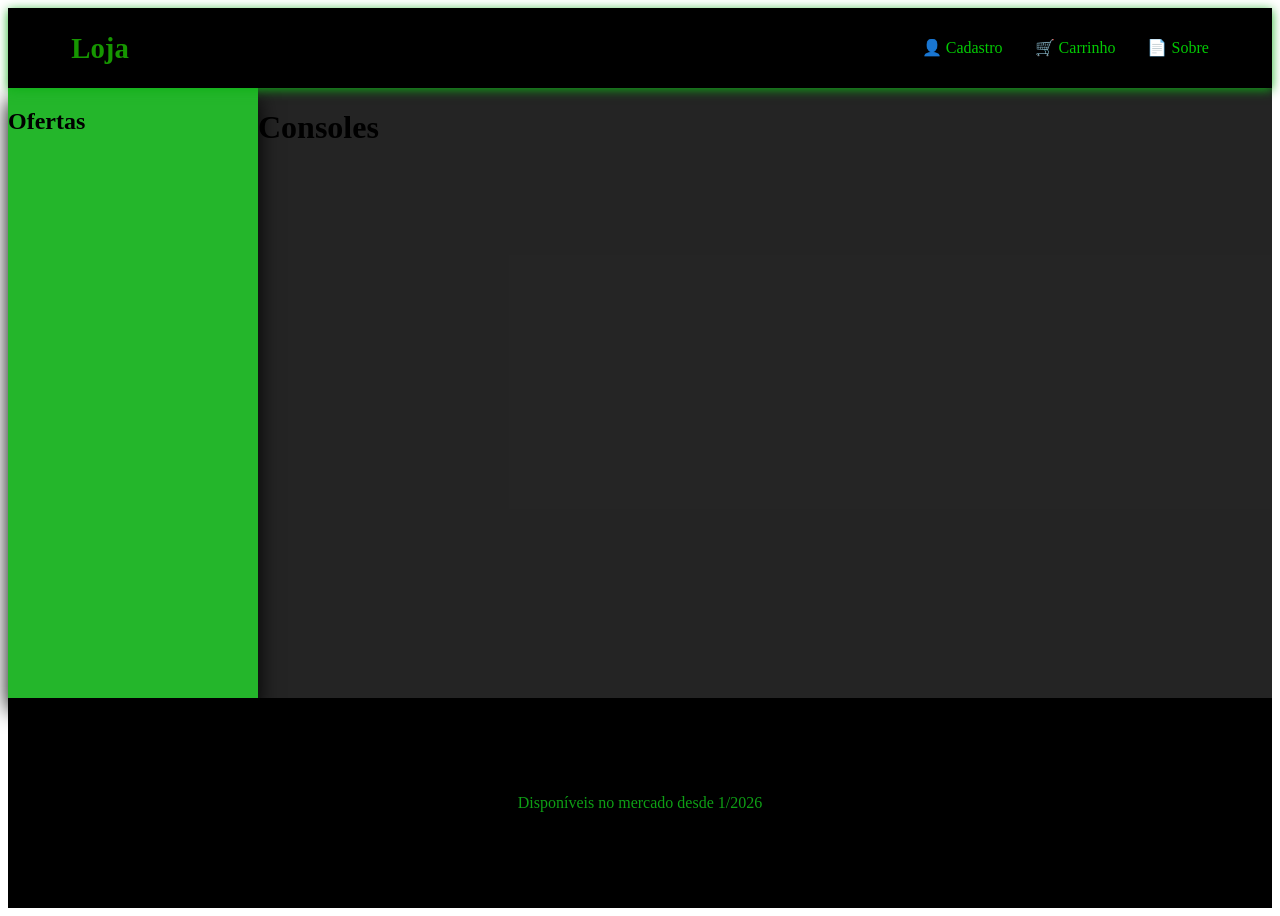
==== commit 1d129563: "Add files via upload" ====
--- a/index.html
+++ b/index.html
@@ -7,89 +7,29 @@
     <link rel="stylesheet" href="style.css">
 </head>
 <body class="body">
-    
     <header class="cabeca">
         <nav class="navbar">
-            <div class="logo">
-               Loja
-            </div>
-
+            <div class="logo">Loja</div>
             <div class="menu-toggle" id="mobile-menu">
                 <span class="barra"></span>
                 <span class="barra"></span>
                 <span class="barra"></span>
             </div>
-
             <ul class="nav-links">
-        <a href="cadastro.html" class="btn-header">👤 Cadastro</a>
-        <a href="carrinho.html" class="btn-header">🛒 Carrinho</a>
-        <a href="sobre.html" class="btn-header">📄 Sobre</a>
+                <a href="cadastro.html" class="btn-header">👤 Cadastro</a>
+                <a href="carrinho.html" class="btn-header">🛒 Carrinho</a>
+                <a href="sobre.html" class="btn-header">📄 Sobre</a>
             </ul>
         </nav>
-        
     </header>
 
     <main class="tronco" id="tronco">
-        <h1 class="produtosh1"></h1>
-            <div class="mae">
-                    <a href="produto.html?id=ps1" class="linkp">
-                        <div class="card">
-                                <img src="imagems/ps1.png" alt="imagem" class="cardimg">
-                                <h1 class="cardh1">PS1</h1>
-                                <p class="produtopreco">R$700</p>
-                                <p class="cardp">Clássico retrô...</p>
-                        </div>
-                    </a>
-
-                    <a href="produto.html?id=ps2" class="linkp">
-                        <div class="card">
-                                <img src="imagems/ps2.png" alt="imagem" class="cardimg">
-                                <h1 class="cardh1">PS2</h1>
-                                <p class="produtopreco">R$900</p>
-                                <p class="cardp">Um dos consoles...</p>
-                        </div>
-                    </a>
-
-                    <a href="produto.html?id=ps3" class="linkp">
-                        <div class="card">
-                                <img src="imagems/ps3.jpg.jpg" alt="imagem" class="cardimg">
-                                <h1 class="cardh1">PS3</h1>
-                                <p class="produtopreco">R$1.500</p>
-                                <p class="cardp">Possui diversos...</p>
-                        </div>
-                    </a>
-
-                    <a href="produto.html?id=xbox" class="linkp">
-                        <div class="card">
-                                <img src="imagems/xbox.png" alt="imagem" class="cardimg">
-                                <h1 class="cardh1">Xbox classico</h1>
-                                <p class="produtopreco">R$1.800</p>
-                                <p class="cardp">Console raiz...</p>
-                        </div>
-                    </a>
-
-                    <a href="produto.html?id=xbox36" class="linkp">
-                        <div class="card">
-                                <img src="imagems/xbox360.png" alt="imagem" class="cardimg">
-                                <h1 class="cardh1">Xbox360</h1>
-                                <p class="produtopreco">R$1.000</p>
-                                <p class="cardp">Perfeito para...</p>
-                        </div>
-                    </a>
-
-                    <a href="produto.html?id=dreamcast" class="linkp">
-                        <div class="card">
-                                <img src="imagems/dreamcast.png" alt="imagem" class="cardimg">
-                                <h1 class="cardh1">Dreamcast</h1>
-                                <p class="produtopreco">R$1.500</p>
-                                <p class="cardp">Apesar de pouco...</p>
-                        </div>
-                    </a>
-            </div>
+        <h1 class="produtosh1">Consoles</h1>
+        <div class="mae" id="destino"></div>
     </main>
 
     <aside class="braco">
-        <h1></h1>
+        <h1>Ofertas</h1>
     </aside>
 
     <section class="pe" id="pe">
@@ -98,5 +38,4 @@
 
     <script src="script.js"></script>
 </body>
-</html>
-
+</html>
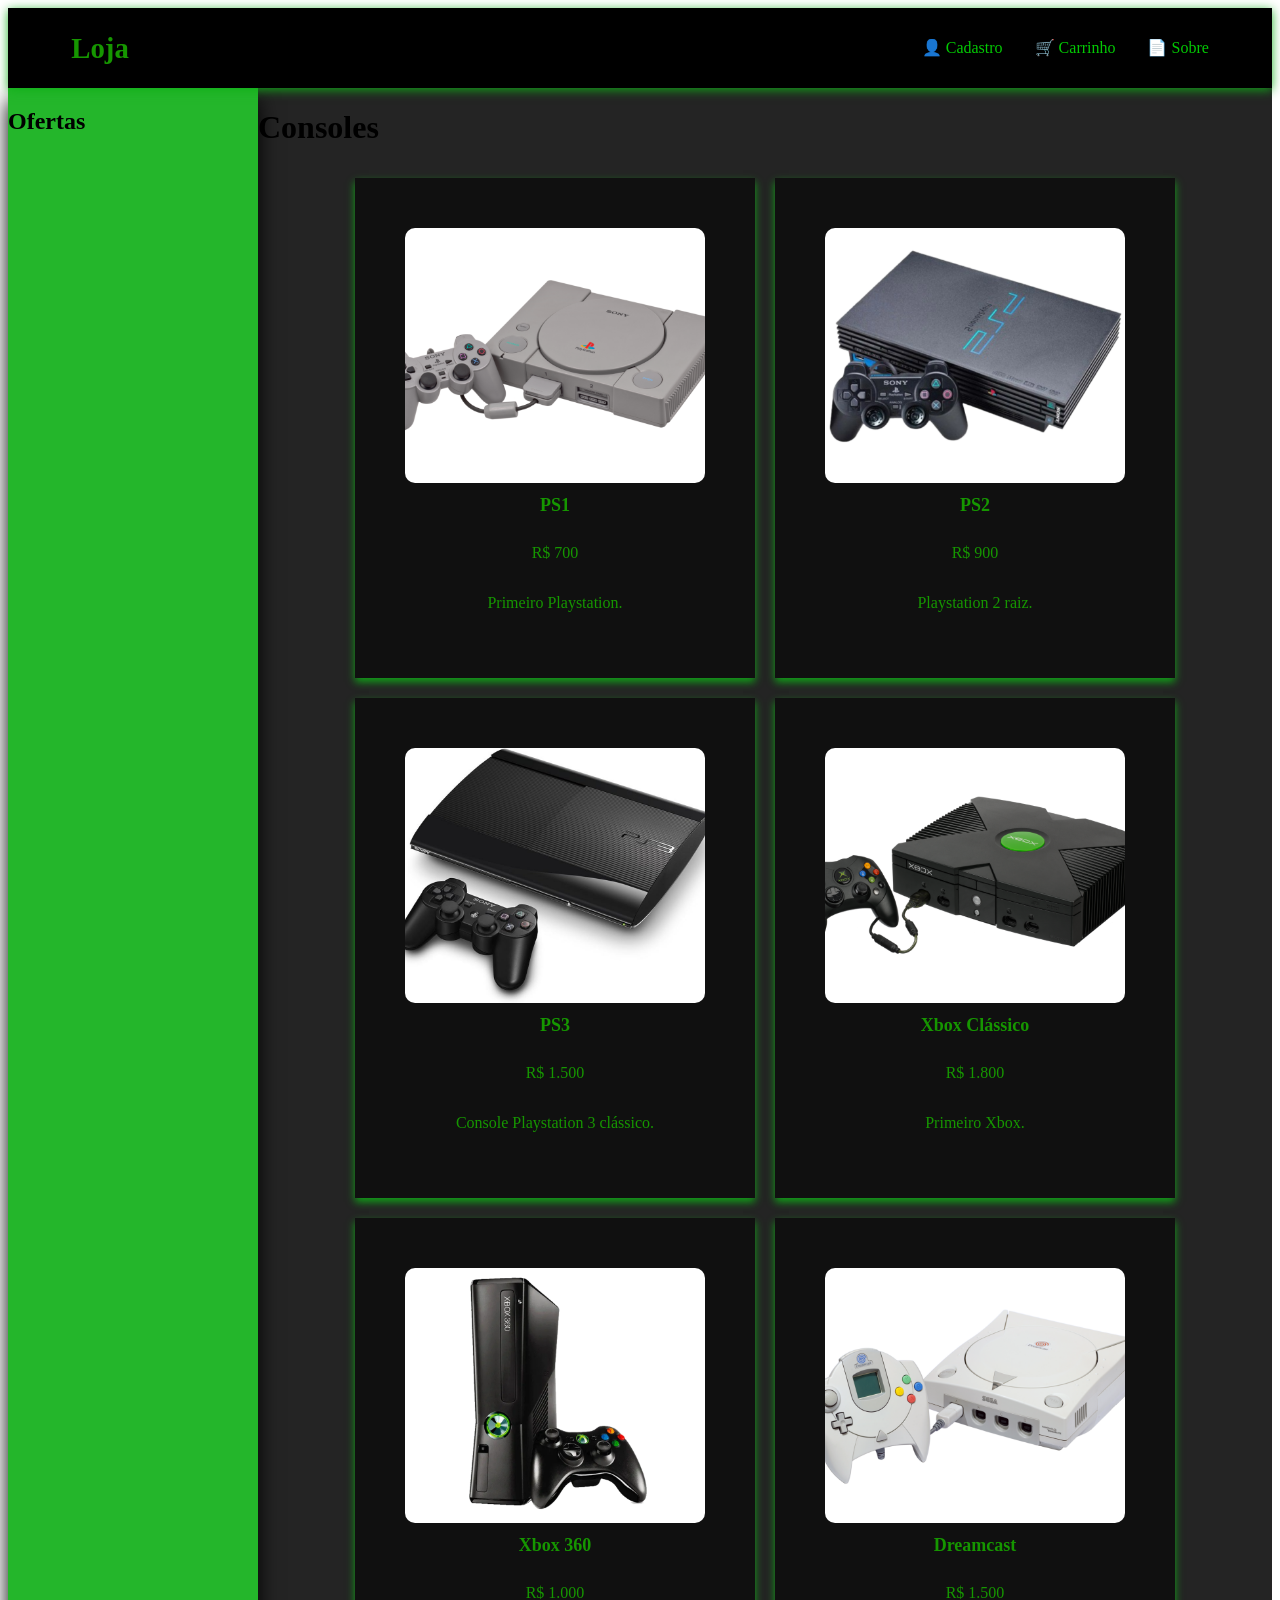
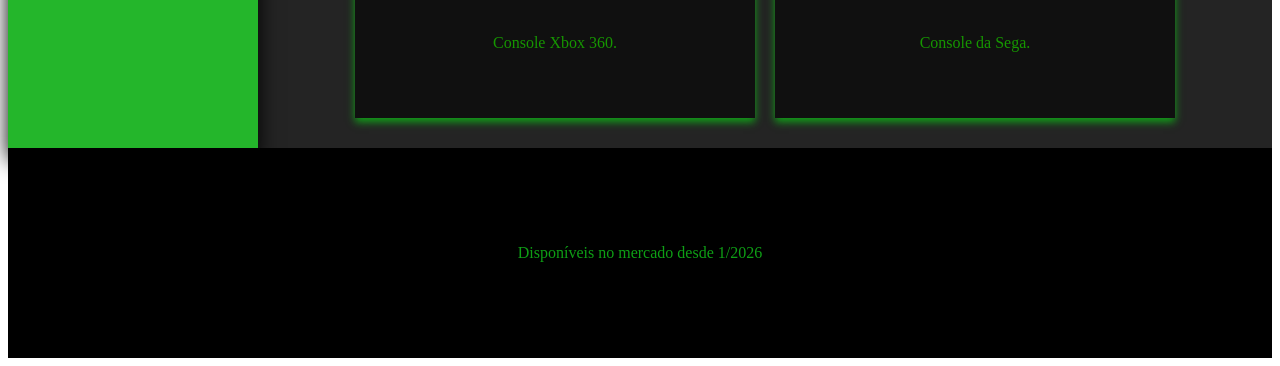
==== commit b500573a: "Add files via upload" ====
--- a/index.html
+++ b/index.html
@@ -6,7 +6,7 @@
     <title>Document</title>
     <link rel="stylesheet" href="style.css">
 </head>
-<body class="body">
+<body onload="carregarProdutos()" class="body" >
     <header class="cabeca">
         <nav class="navbar">
             <div class="logo">Loja</div>
@@ -25,7 +25,9 @@
 
     <main class="tronco" id="tronco">
         <h1 class="produtosh1">Consoles</h1>
-        <div class="mae" id="destino"></div>
+        <div class="mae" id="destino">
+            <p></p>
+        </div>
     </main>
 
     <aside class="braco">
@@ -36,6 +38,6 @@
        <p>Disponíveis no mercado desde 1/2026</p>
     </section>
 
-    <script src="script.js"></script>
+    <script src="produto.js"></script>
 </body>
 </html>
